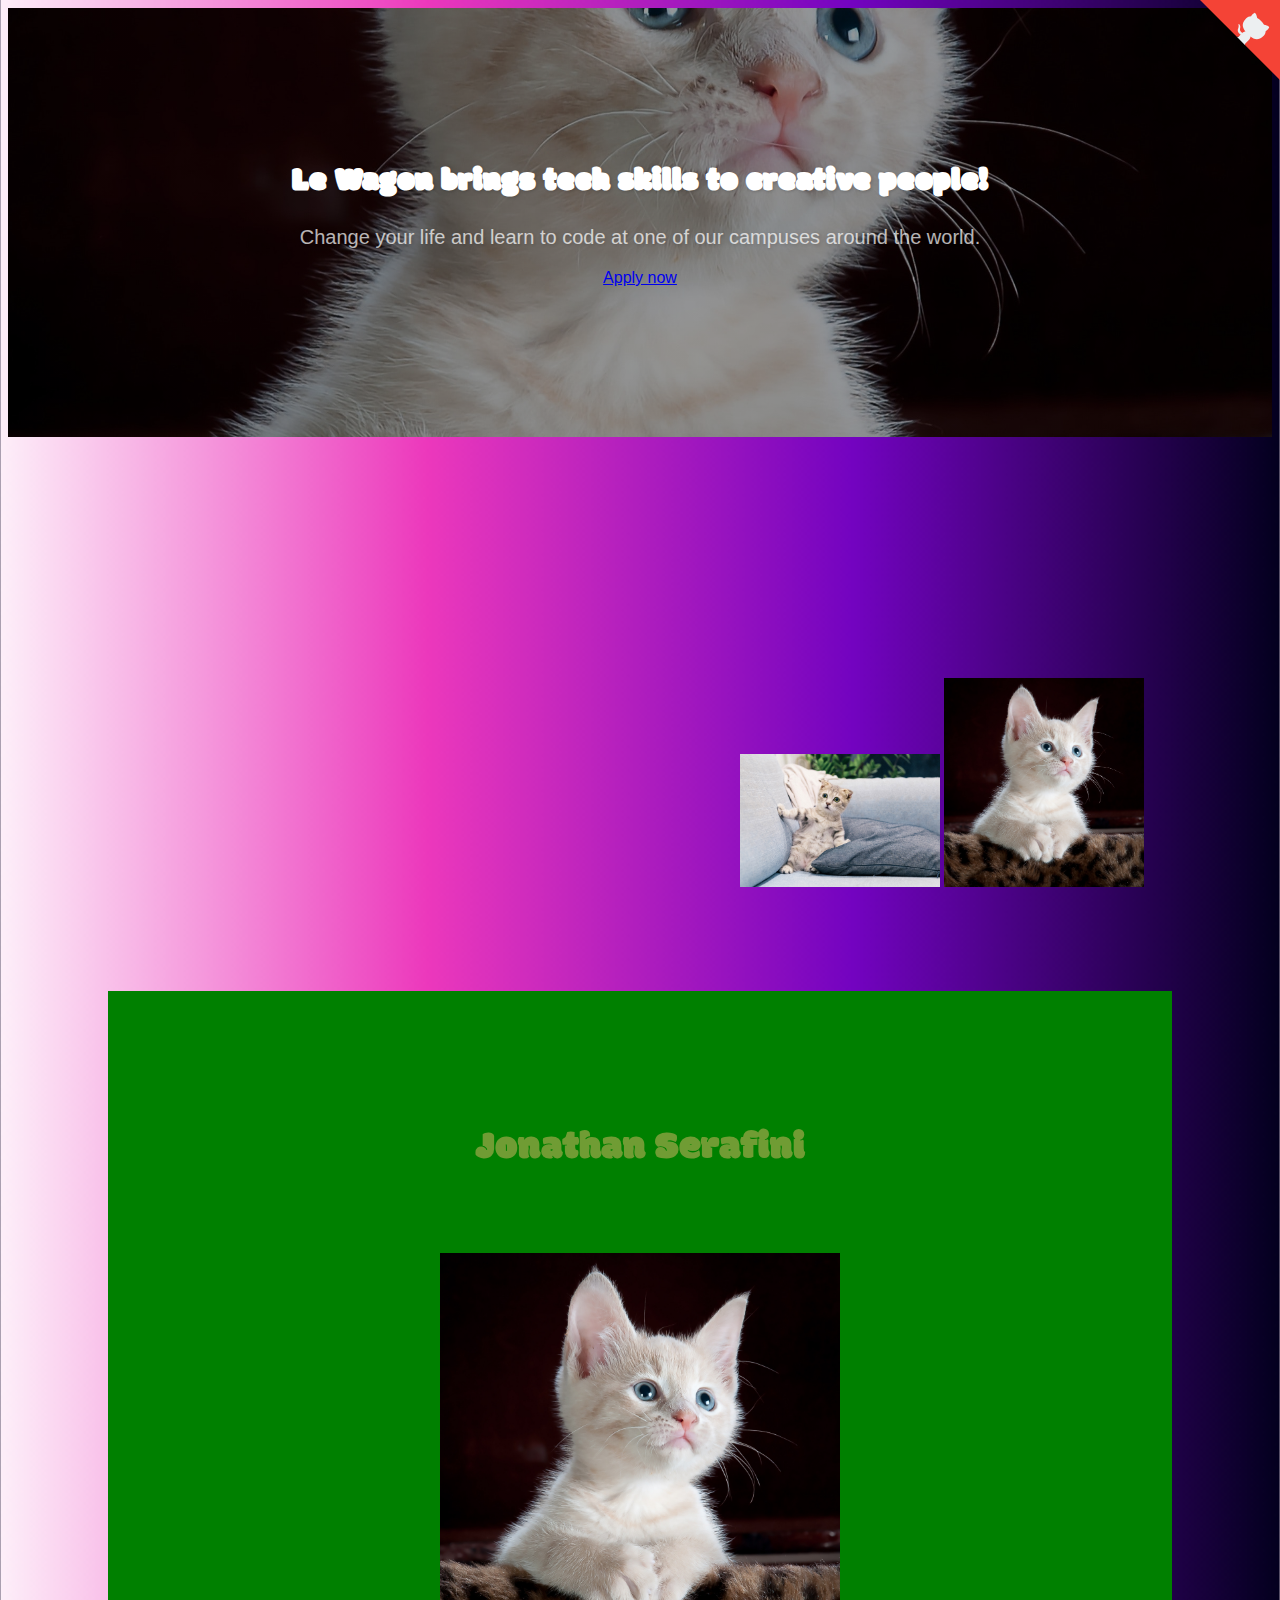
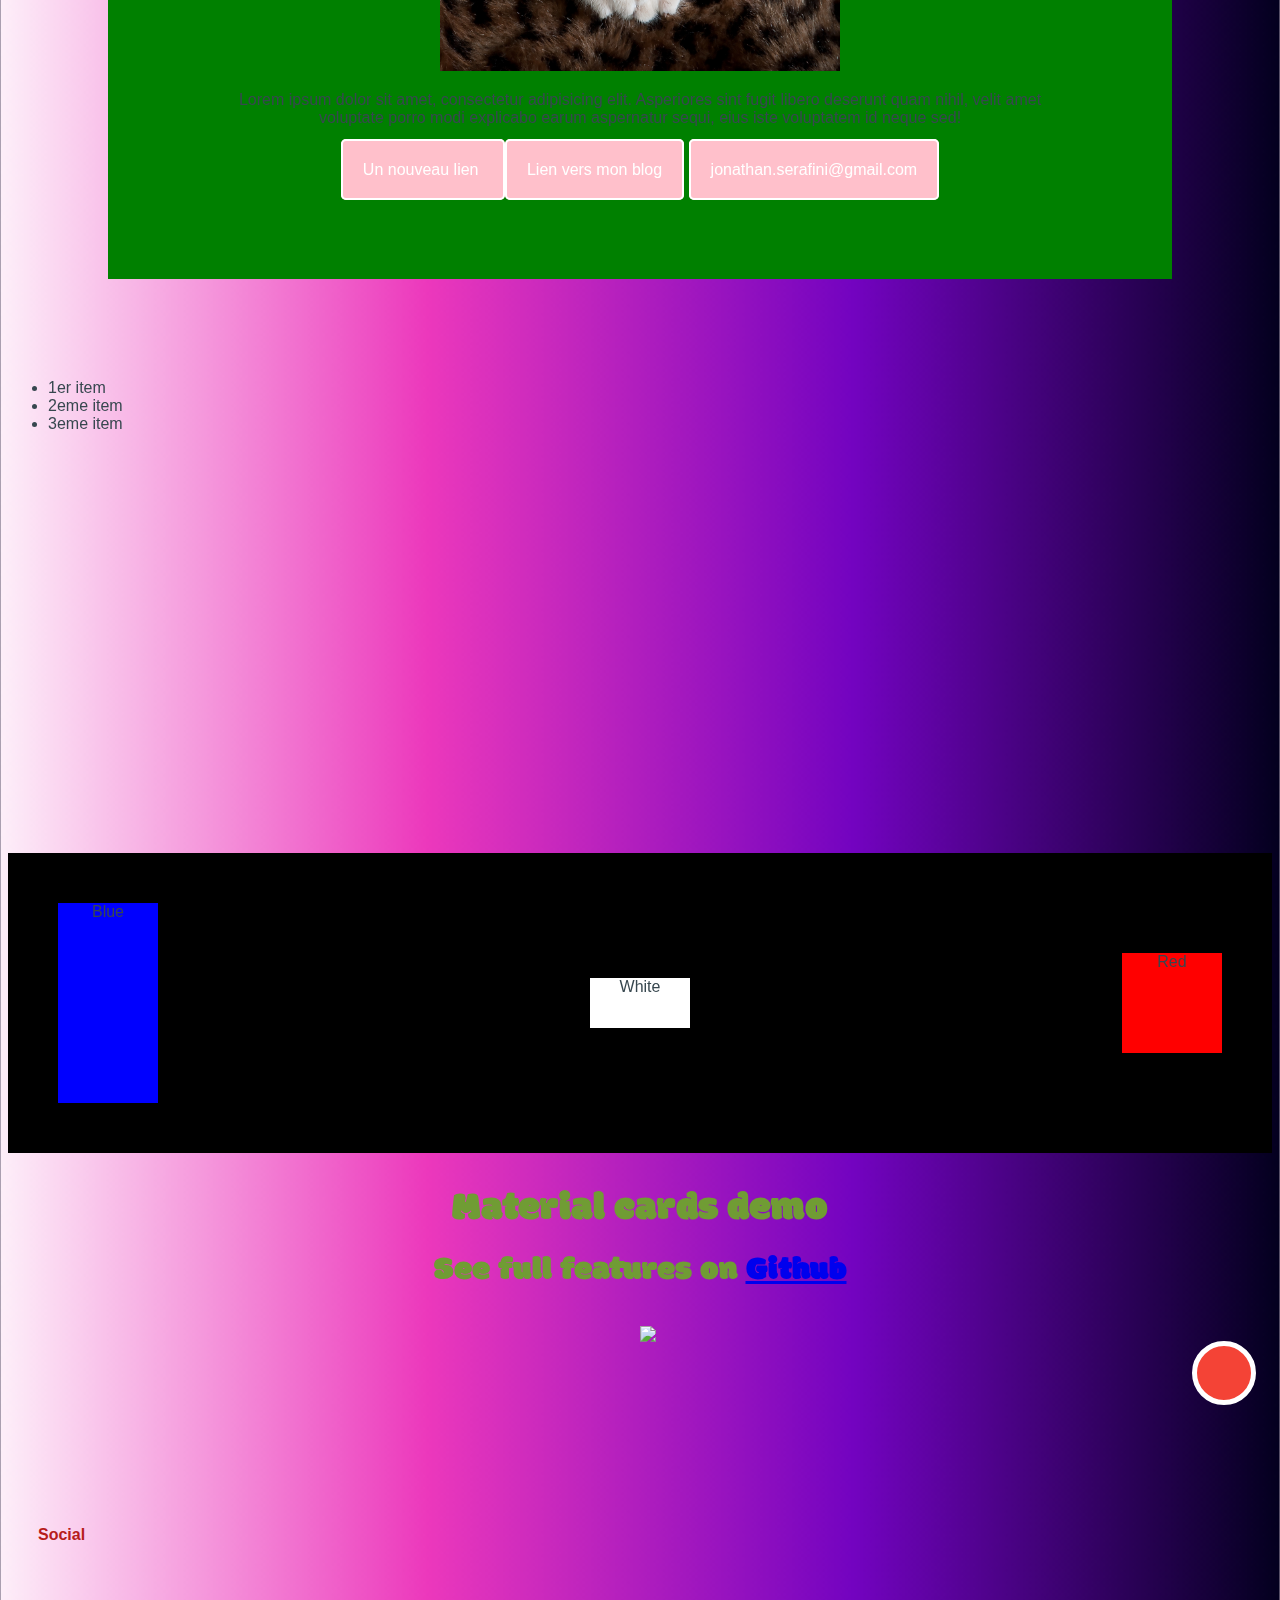
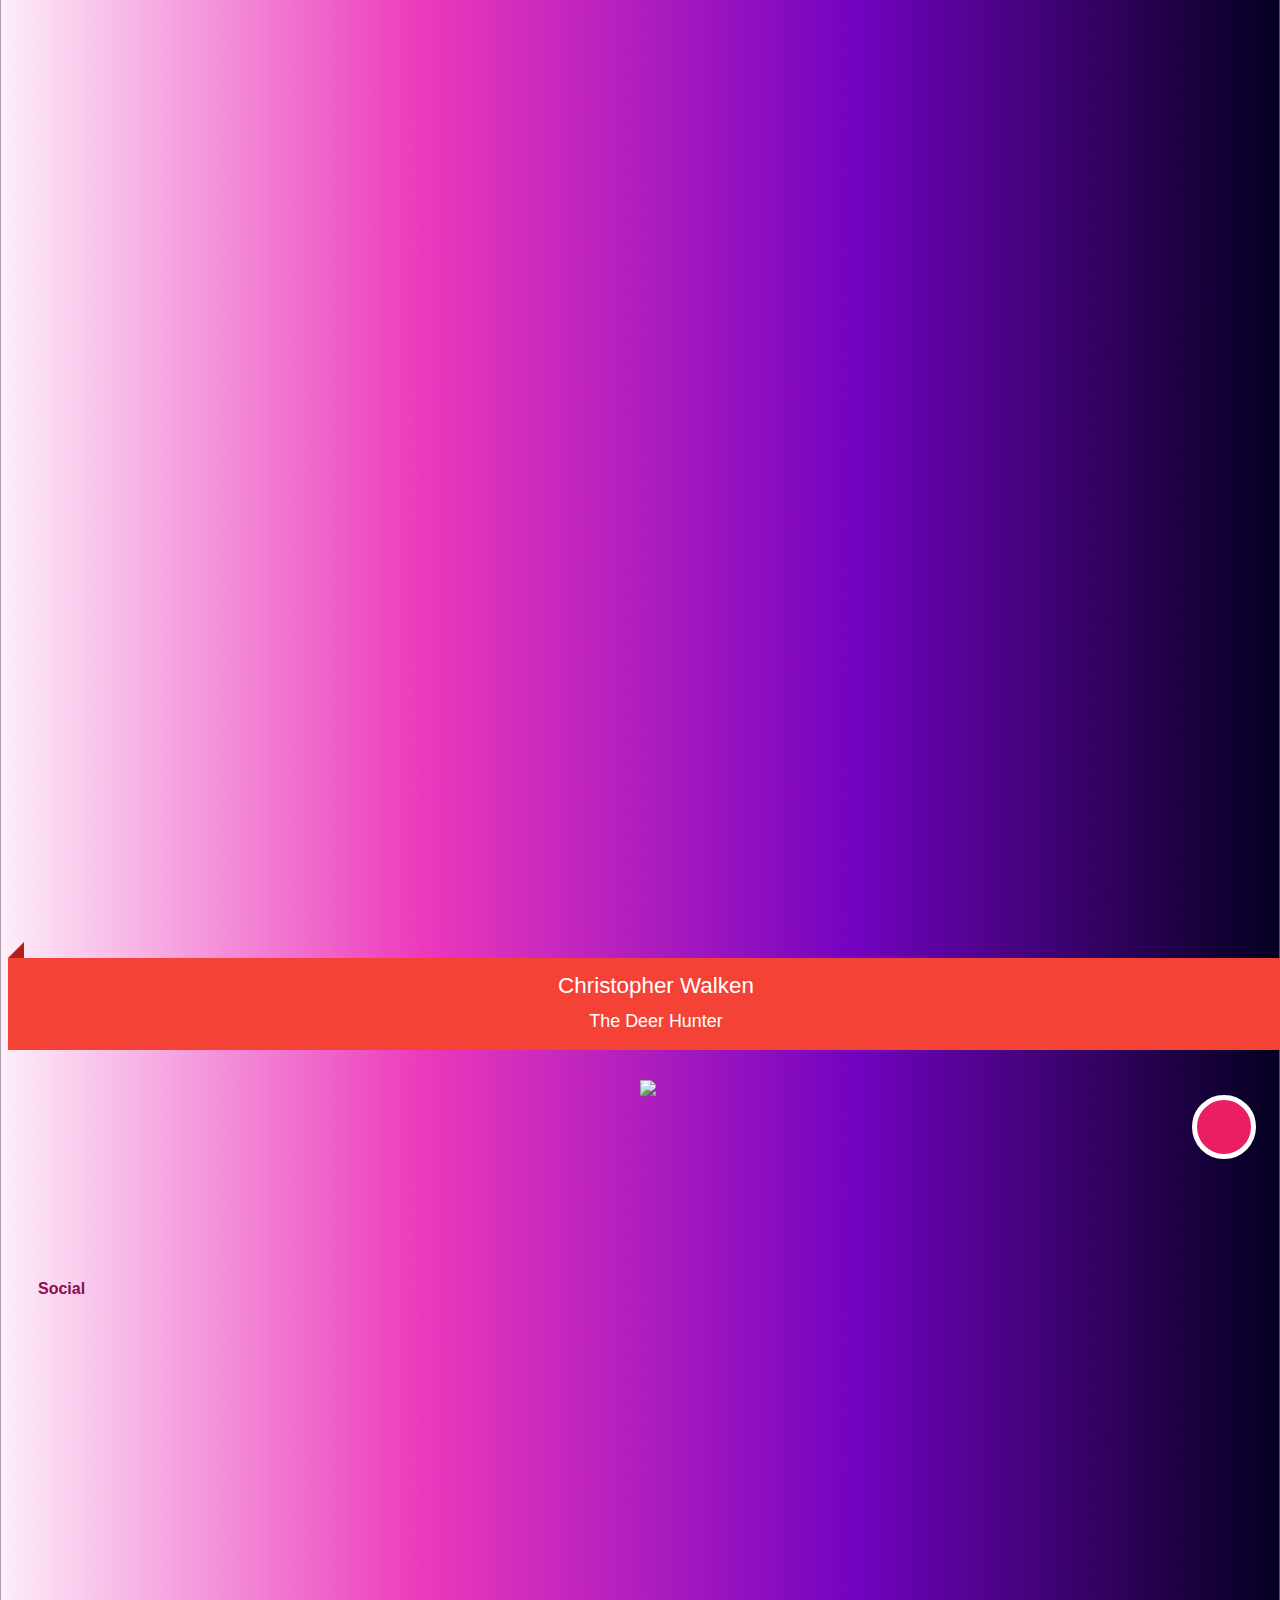
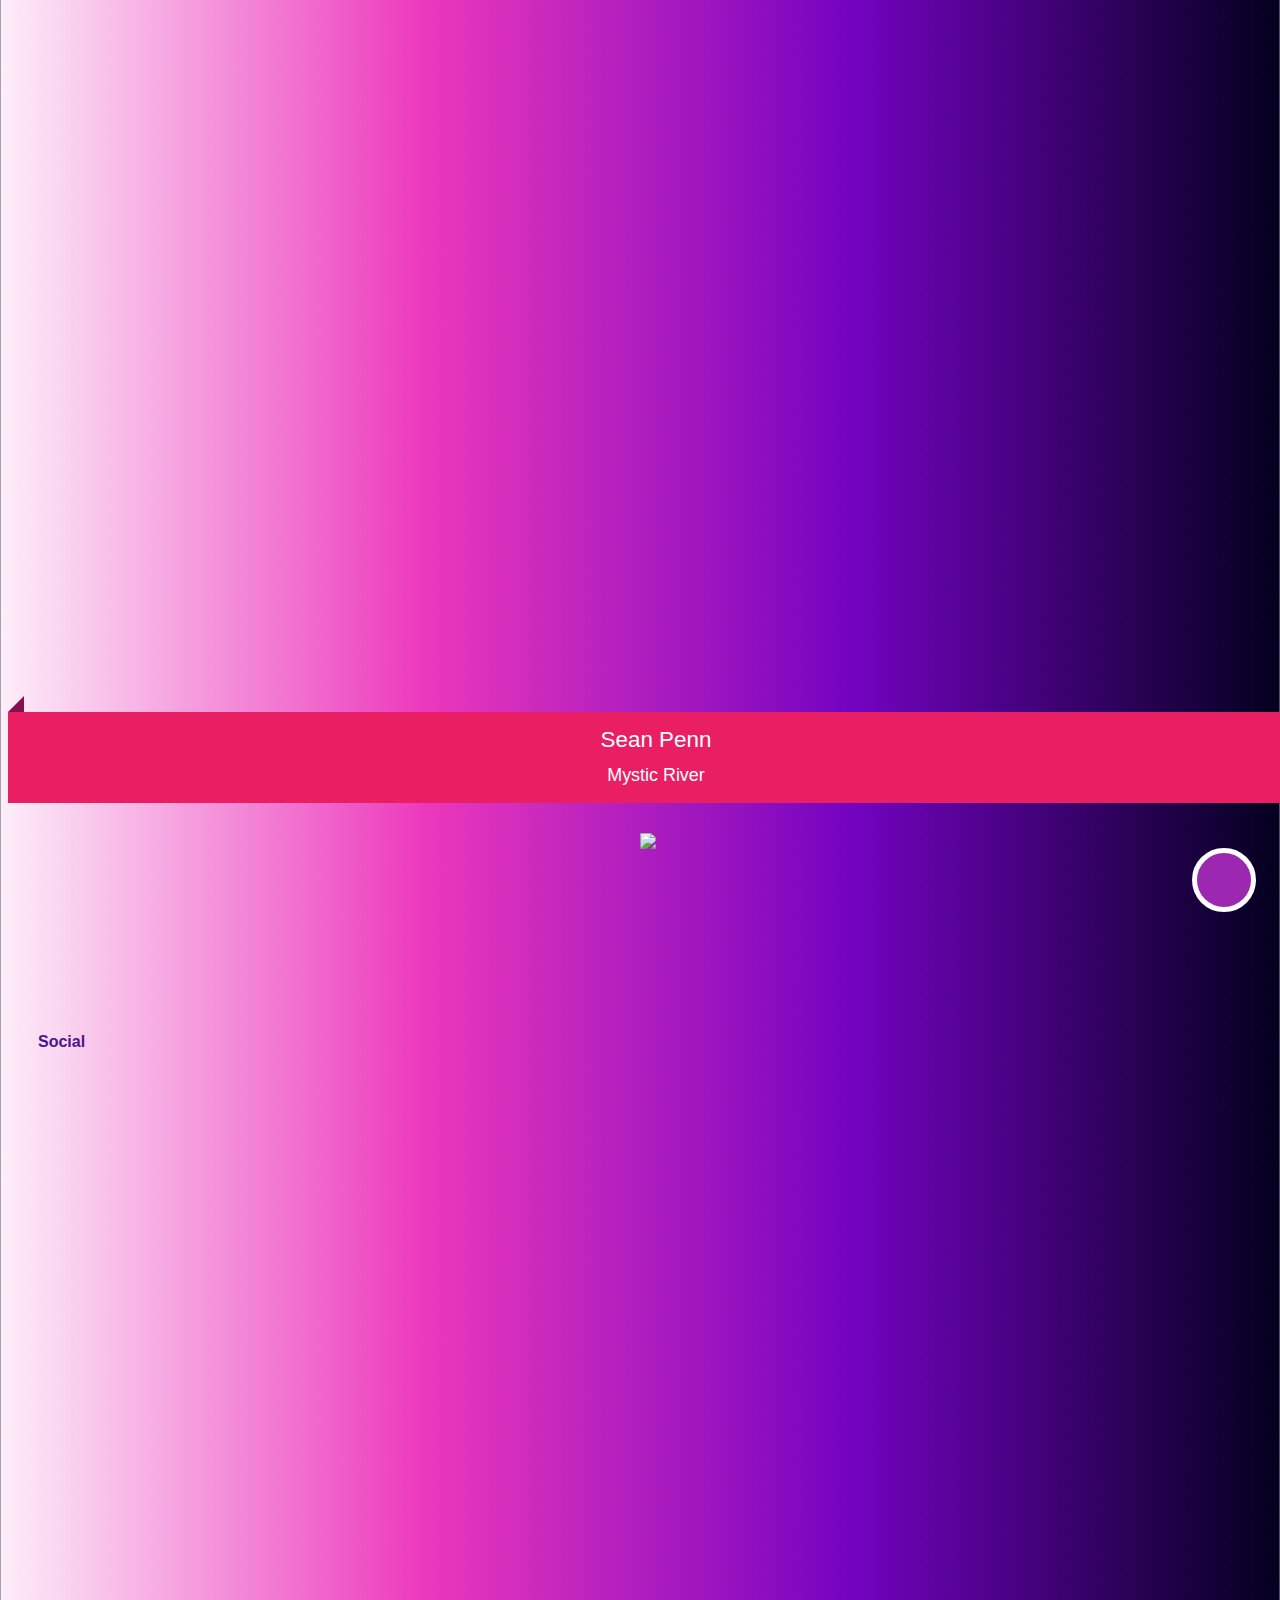
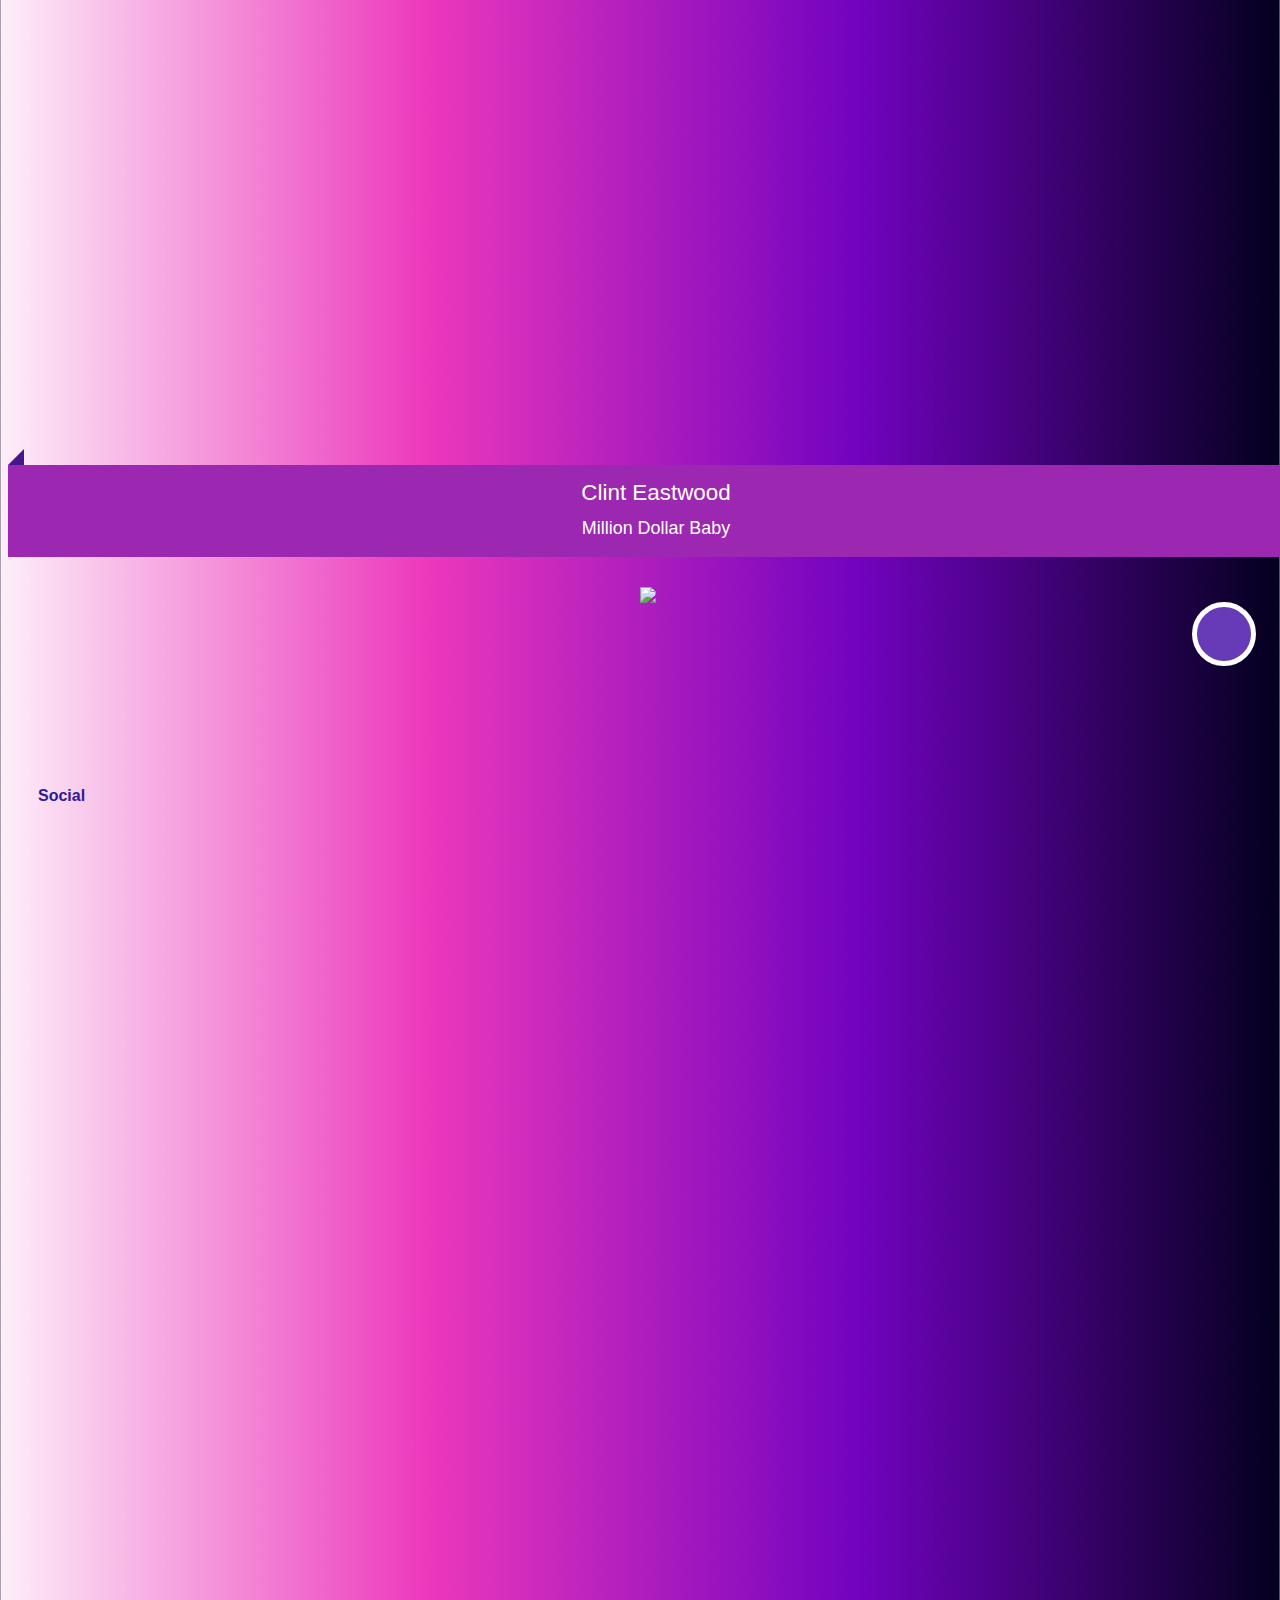
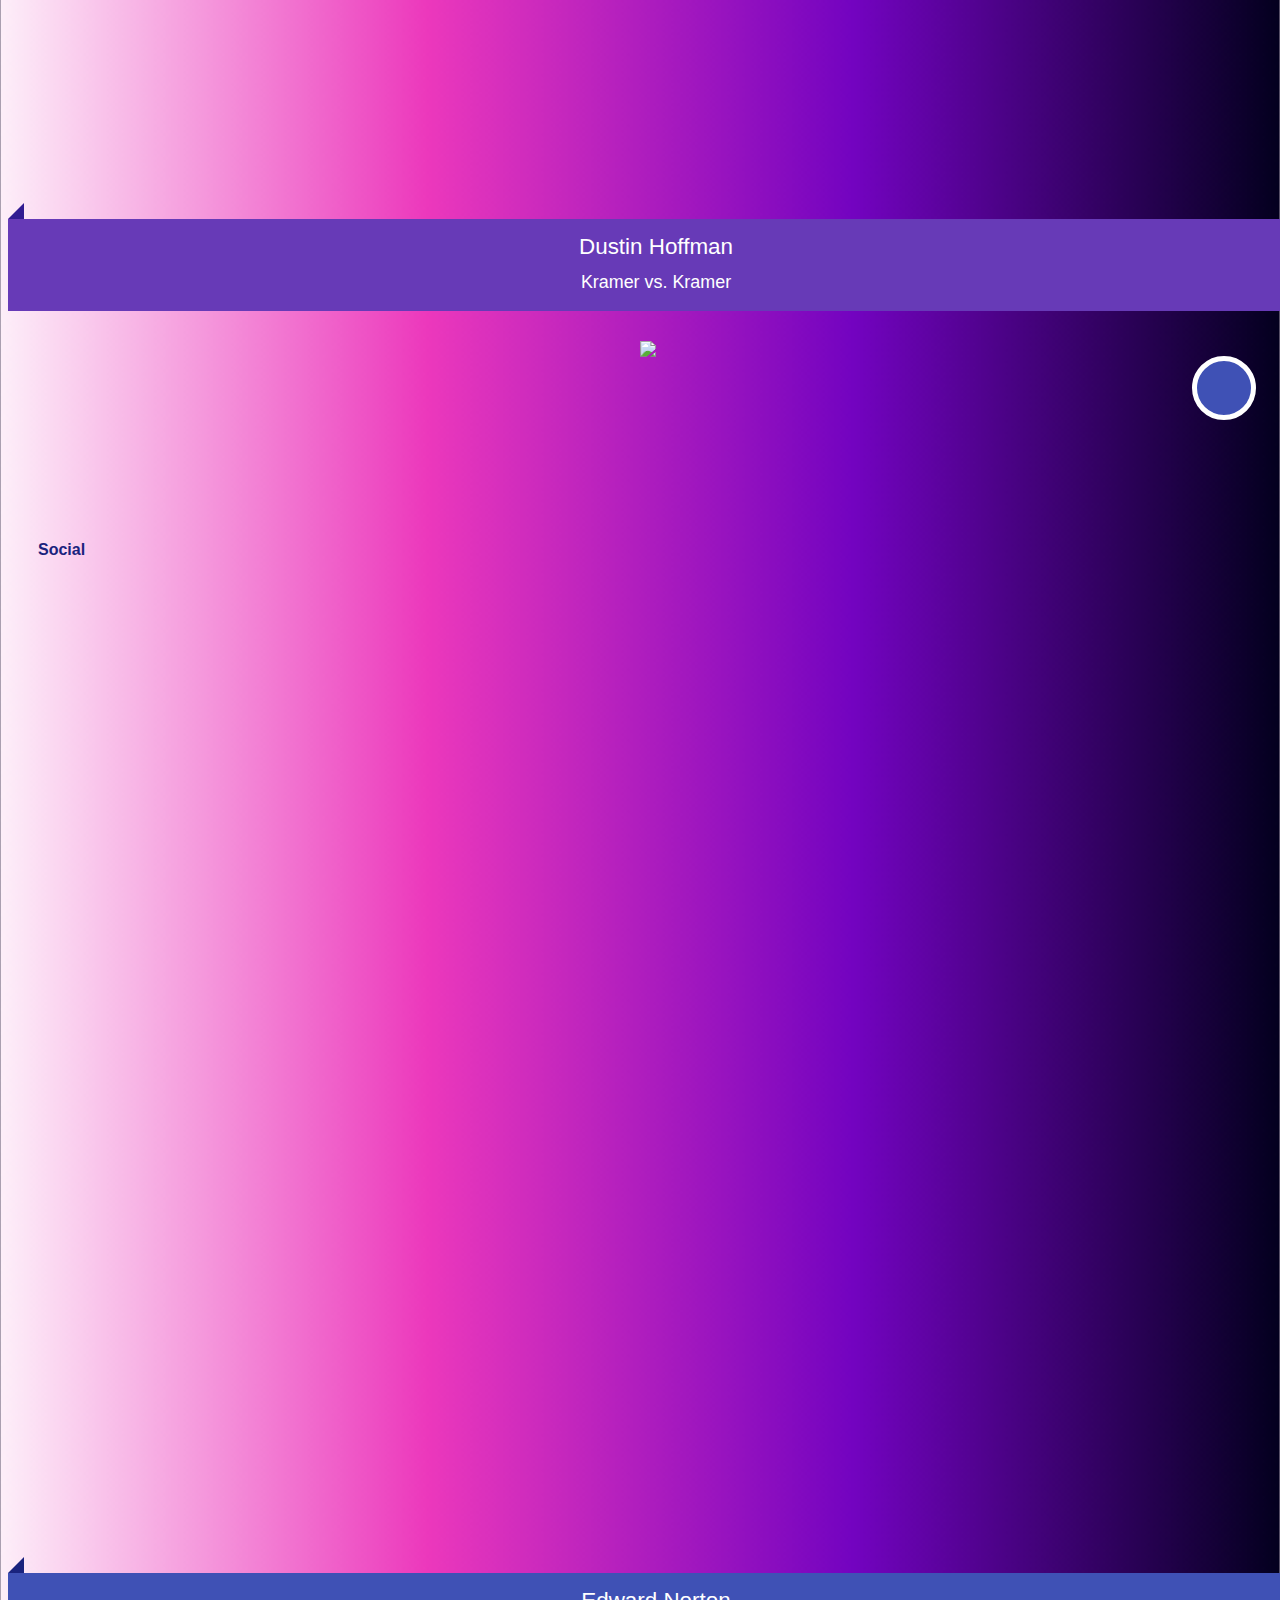
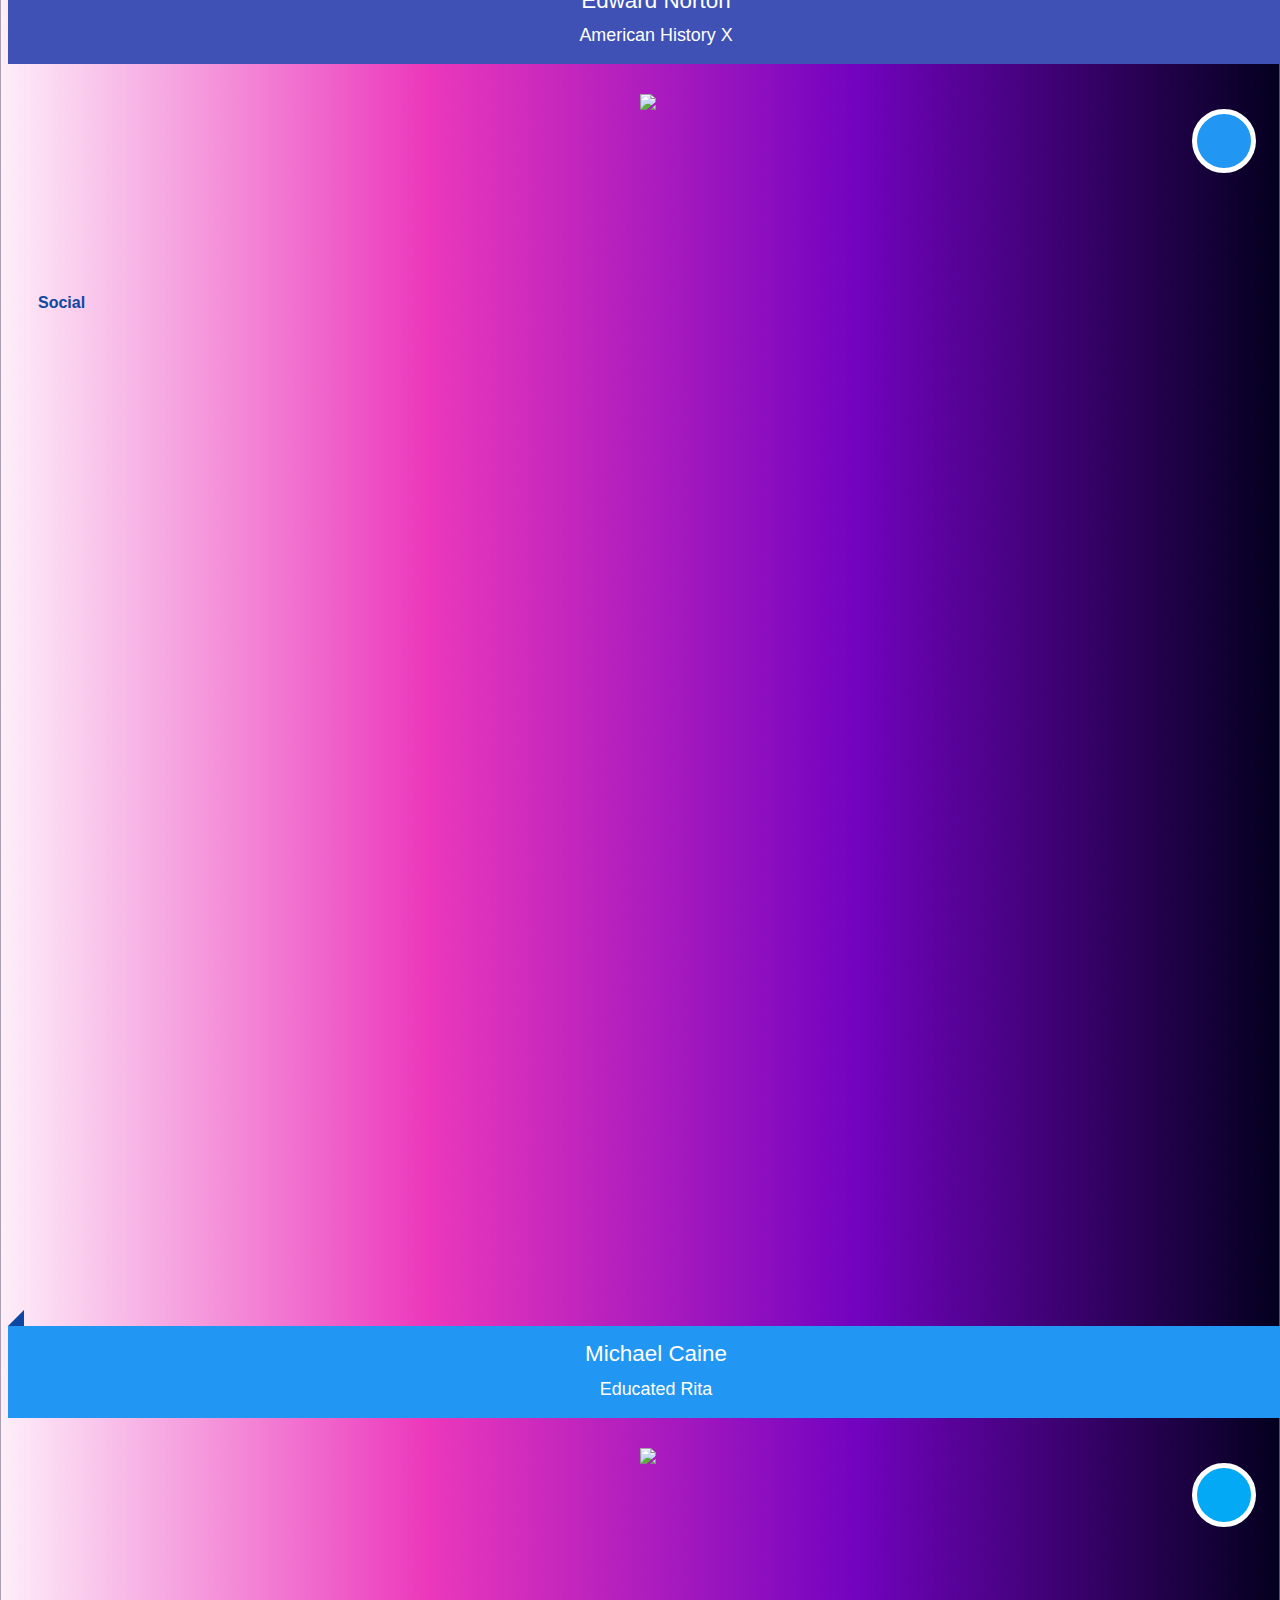
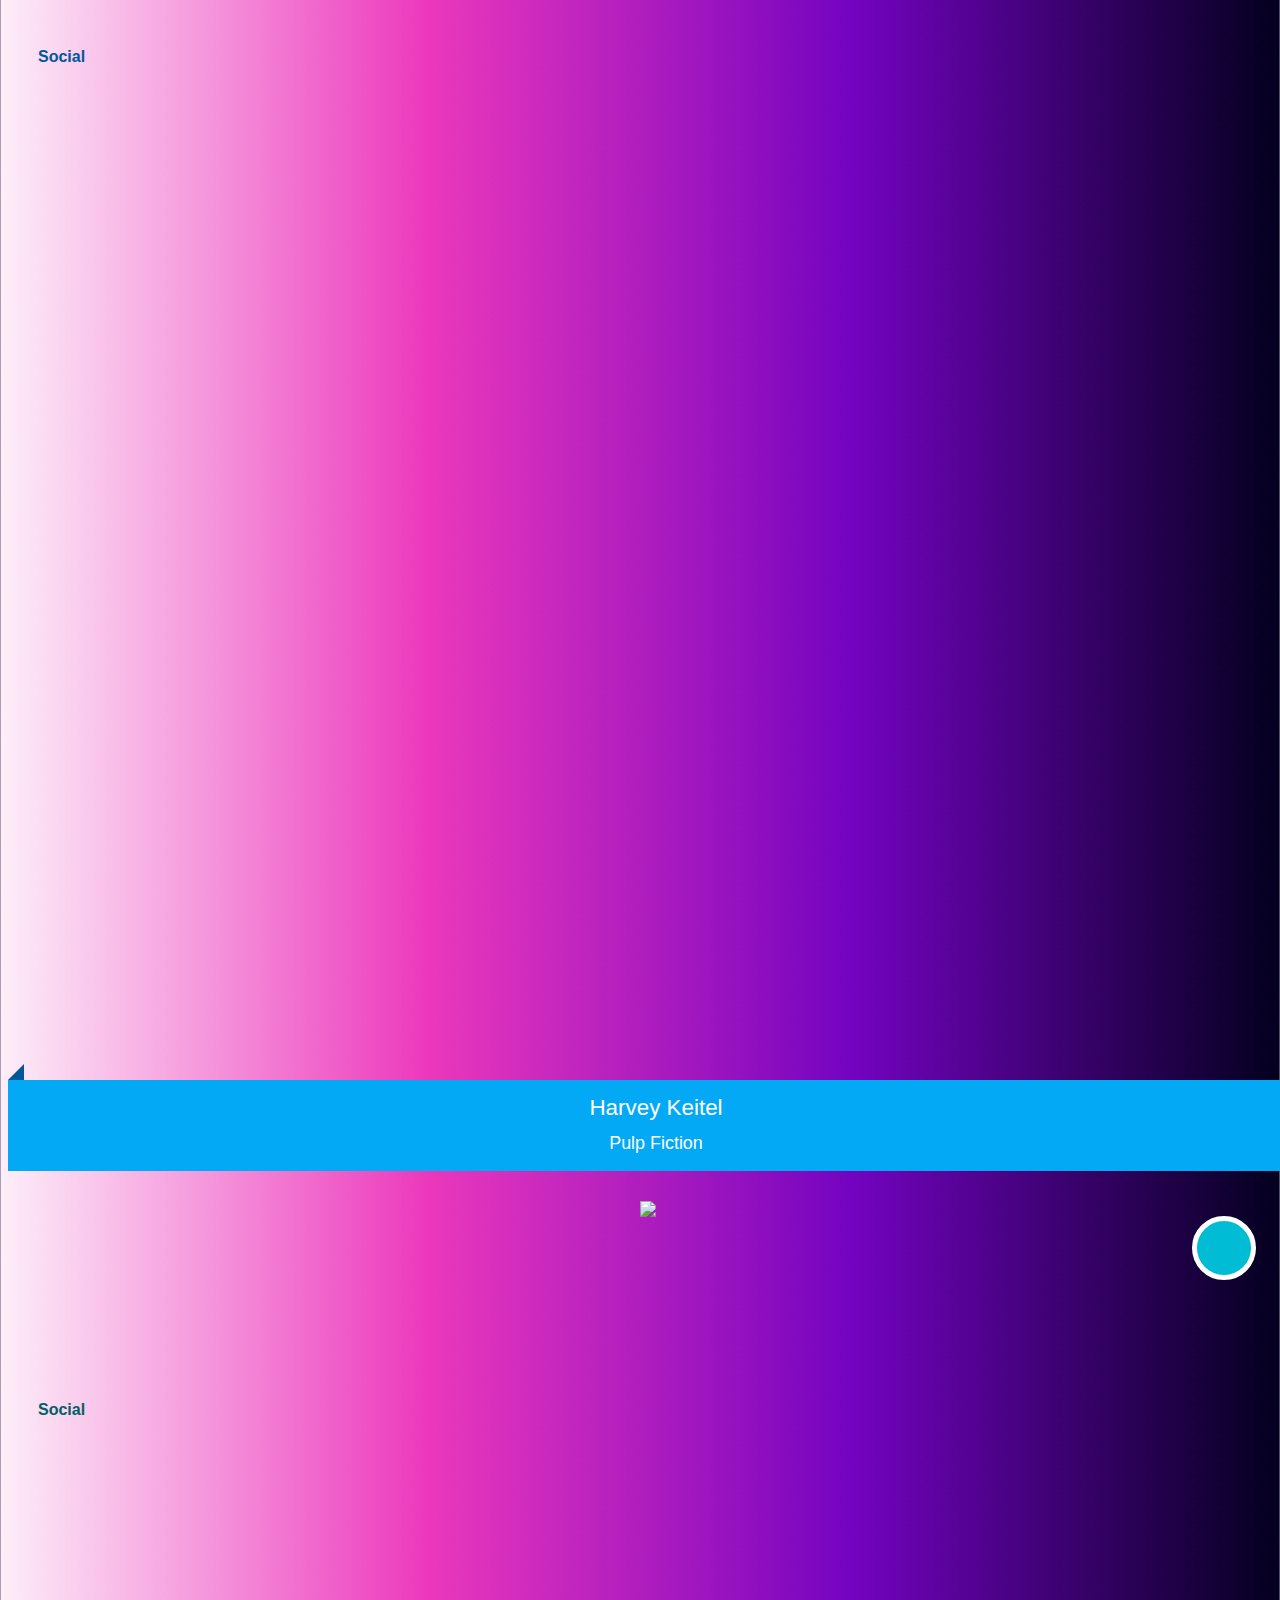
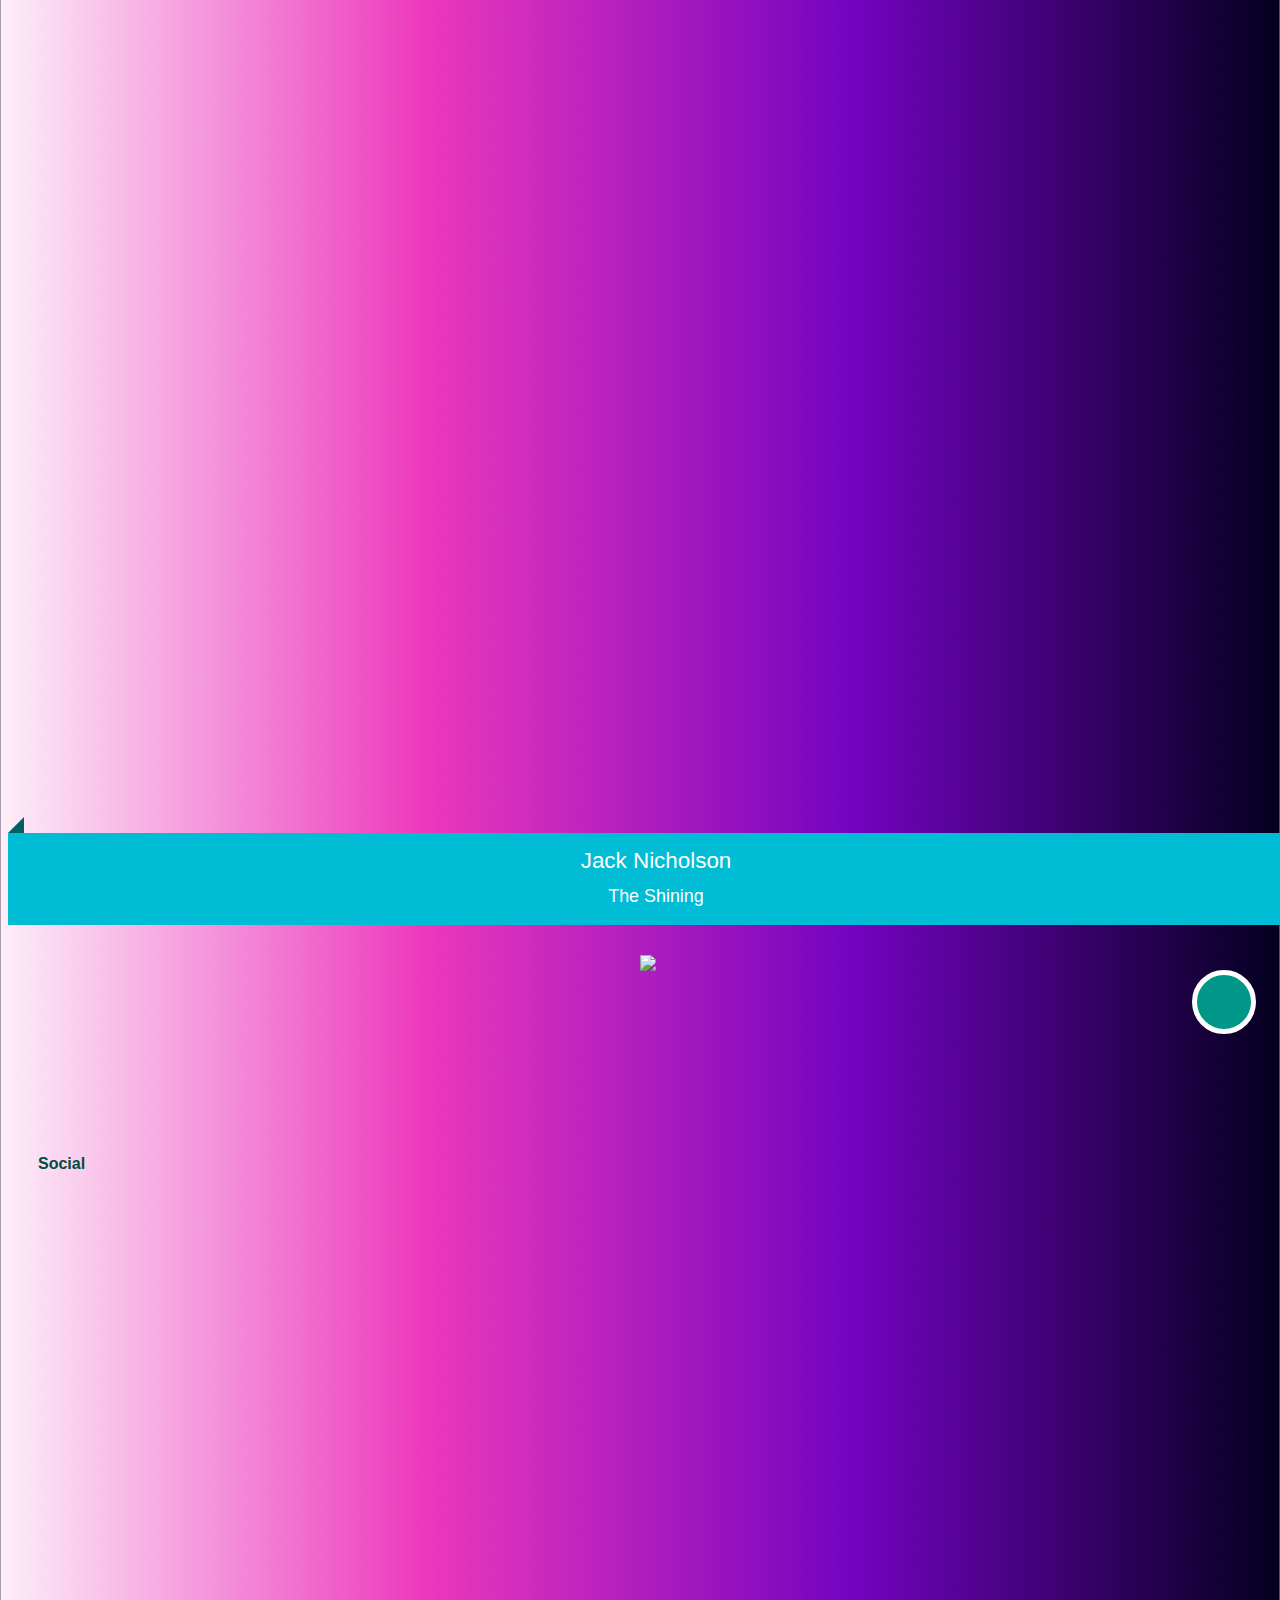
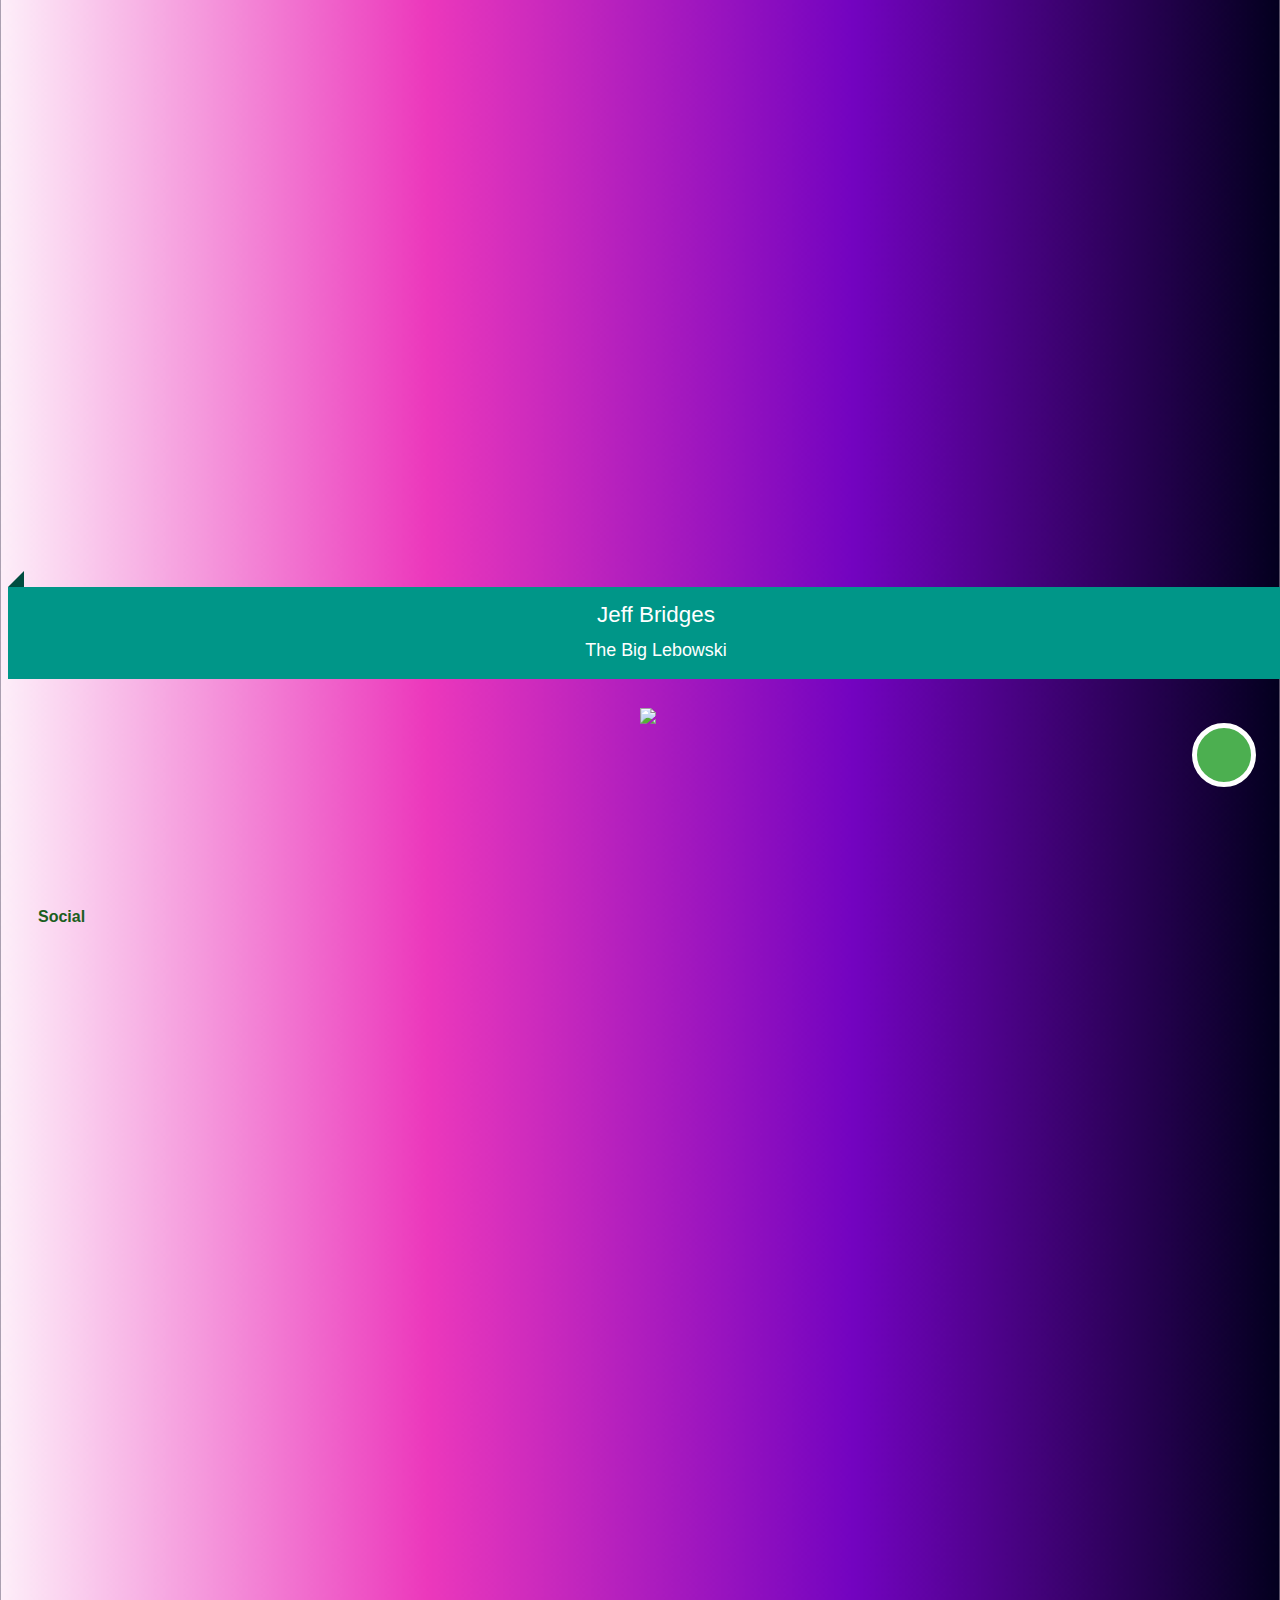
==== index.html @ d40f58f5 "Add files via upload" ====
<!DOCTYPE html>
<html>
<head>
  <meta charset="UTF-8">
  <title></title>


  <link href="https://fonts.googleapis.com/css?family=Modak&display=swap" rel="stylesheet">

  <link rel="stylesheet" href="style.css">

</head>
<body>


  <div class="banner" style="background-image: linear-gradient(rgba(0,0,0,0.4),rgba(0,0,0,0.4)), url(images/cat.jpg);">
    <div class="container">
      <h1>Le Wagon brings <strong>tech skills</strong> to <strong>creative people</strong>!</h1>
      <p>Change your life and learn to code at one of our campuses around the world.</p>
      <a class="btn btn-flat" href="#">Apply now</a>
    </div>
  </div>


<iframe src="https://www.google.com/maps/embed?pb=!1m14!1m8!1m3!1d832424.5055841275!2d-149.7520615!3d-17.6962725!3m2!1i1024!2i768!4f13.1!3m3!1m2!1s0x769bb353982d1e65%3A0x413cf43a8988a3fa!2sTahiti!5e1!3m2!1sfr!2sfr!4v1568728203014!5m2!1sfr!2sfr" width="600" height="450" frameborder="0" style="border:0;" allowfullscreen=""></iframe>


  <img src="images/cat2.jpg" class="photo2">

  <img src="images/cat.jpg" class="photo2">

  <div class="box-green">

    <h1>Jonathan Serafini</h1>

    <h2>Dev web</h2>

    <img src="images/cat.jpg">


    <p>Lorem ipsum dolor sit amet, consectetur adipisicing elit. Asperiores sint fugit libero deserunt quam nihil, velit amet voluptate porro modi explicabo earum aspernatur sequi, eius iste voluptatem id neque sed!</p>

    <br>

    <a href="https://www.efap.com/" target="_blank" class="btn-pink"> Un nouveau lien </a>

    <a href="blog.html" class="btn-pink">Lien vers mon blog</a>

    <a href="mailto:jonathan.serafini@gmail.com" class="btn-pink">jonathan.serafini@gmail.com</a>

  </div>

  <ul>
    <li>1er item</li>
    <li>2eme item</li>
    <li>3eme item</li>
  </ul>


  <iframe width="400" height="400" src="https://www.youtube.com/embed/cbP2N1BQdYc" frameborder="0" allow="accelerometer; autoplay; encrypted-media; gyroscope; picture-in-picture" allowfullscreen></iframe>




  <div class="box-global">
    <div class="box-blue">Blue</div>
    <div class="box-white">White</div>
    <div class="box-red">Red</div>
  </div>


<section class="container">
    <div class="page-header">
        <h1>Material cards demo<br>
          <small>See full features on <a href="https://github.com/marlenesco/material-cards" target="_blank">Github</a></small></h1>
    </div>
    <div class="row active-with-click">
        <div class="col-md-4 col-sm-6 col-xs-12">
            <article class="material-card Red">
                <h2>
                    <span>Christopher Walken</span>
                    <strong>
                        <i class="fa fa-fw fa-star"></i>
                        The Deer Hunter
                    </strong>
                </h2>
                <div class="mc-content">
                    <div class="img-container">
                        <img class="img-responsive" src="http://u.lorenzoferrara.net/marlenesco/material-card/thumb-christopher-walken.jpg">
                    </div>
                    <div class="mc-description">
                        He has appeared in more than 100 films and television shows, including The Deer Hunter, Annie Hall, The Prophecy trilogy, The Dogs of War ...
                    </div>
                </div>
                <a class="mc-btn-action">
                    <i class="fa fa-bars"></i>
                </a>
                <div class="mc-footer">
                    <h4>
                        Social
                    </h4>
                    <a class="fa fa-fw fa-facebook"></a>
                    <a class="fa fa-fw fa-twitter"></a>
                    <a class="fa fa-fw fa-linkedin"></a>
                    <a class="fa fa-fw fa-google-plus"></a>
                </div>
            </article>
        </div>
        <div class="col-md-4 col-sm-6 col-xs-12">
            <article class="material-card Pink">
                <h2>
                    <span>Sean Penn</span>
                    <strong>
                        <i class="fa fa-fw fa-star"></i>
                        Mystic River
                    </strong>
                </h2>
                <div class="mc-content">
                    <div class="img-container">
                        <img class="img-responsive" src="http://u.lorenzoferrara.net/marlenesco/material-card/thumb-sean-penn.jpg">
                    </div>
                    <div class="mc-description">
                        He has won two Academy Awards, for his roles in the mystery drama Mystic River (2003) and the biopic Milk (2008). Penn began his acting career in television with a brief appearance in a 1974 episode of Little House on the Prairie ...
                    </div>
                </div>
                <a class="mc-btn-action">
                    <i class="fa fa-bars"></i>
                </a>
                <div class="mc-footer">
                    <h4>
                        Social
                    </h4>
                    <a class="fa fa-fw fa-facebook"></a>
                    <a class="fa fa-fw fa-twitter"></a>
                    <a class="fa fa-fw fa-linkedin"></a>
                    <a class="fa fa-fw fa-google-plus"></a>
                </div>
            </article>
        </div>
        <div class="col-md-4 col-sm-6 col-xs-12">
            <article class="material-card Purple">
                <h2>
                    <span>Clint Eastwood</span>
                    <strong>
                        <i class="fa fa-fw fa-star"></i>
                        Million Dollar Baby
                    </strong>
                </h2>
                <div class="mc-content">
                    <div class="img-container">
                        <img class="img-responsive" src="http://u.lorenzoferrara.net/marlenesco/material-card/thumb-clint-eastwood.jpg">
                    </div>
                    <div class="mc-description">
                        He rose to international fame with his role as the Man with No Name in Sergio Leone's Dollars trilogy of spaghetti Westerns during the 1960s ...
                    </div>
                </div>
                <a class="mc-btn-action">
                    <i class="fa fa-bars"></i>
                </a>
                <div class="mc-footer">
                    <h4>
                        Social
                    </h4>
                    <a class="fa fa-fw fa-facebook"></a>
                    <a class="fa fa-fw fa-twitter"></a>
                    <a class="fa fa-fw fa-linkedin"></a>
                    <a class="fa fa-fw fa-google-plus"></a>
                </div>
            </article>
        </div>
        <div class="col-md-4 col-sm-6 col-xs-12">
            <article class="material-card Deep-Purple">
                <h2>
                    <span>Dustin Hoffman</span>
                    <strong>
                        <i class="fa fa-fw fa-star"></i>
                        Kramer vs. Kramer
                    </strong>
                </h2>
                <div class="mc-content">
                    <div class="img-container">
                        <img class="img-responsive" src="http://u.lorenzoferrara.net/marlenesco/material-card/thumb-dustin-hoffman.jpg">
                    </div>
                    <div class="mc-description">
                        He has been known for his versatile portrayals of antiheroes and vulnerable characters.[3] He won the Academy Award for Kramer vs. Kramer in 1979 ...
                    </div>
                </div>
                <a class="mc-btn-action">
                    <i class="fa fa-bars"></i>
                </a>
                <div class="mc-footer">
                    <h4>
                        Social
                    </h4>
                    <a class="fa fa-fw fa-facebook"></a>
                    <a class="fa fa-fw fa-twitter"></a>
                    <a class="fa fa-fw fa-linkedin"></a>
                    <a class="fa fa-fw fa-google-plus"></a>
                </div>
            </article>
        </div>
        <div class="col-md-4 col-sm-6 col-xs-12">
            <article class="material-card Indigo">
                <h2>
                    <span>Edward Norton</span>
                    <strong>
                        <i class="fa fa-fw fa-star"></i>
                        American History X
                    </strong>
                </h2>
                <div class="mc-content">
                    <div class="img-container">
                        <img class="img-responsive" src="http://u.lorenzoferrara.net/marlenesco/material-card/thumb-edward-norton.jpg">
                    </div>
                    <div class="mc-description">
                        He has been nominated for three Academy Awards for his work in the films Primal Fear, American History X and Birdman. He also starred in other roles ...
                    </div>
                </div>
                <a class="mc-btn-action">
                    <i class="fa fa-bars"></i>
                </a>
                <div class="mc-footer">
                    <h4>
                        Social
                    </h4>
                    <a class="fa fa-fw fa-facebook"></a>
                    <a class="fa fa-fw fa-twitter"></a>
                    <a class="fa fa-fw fa-linkedin"></a>
                    <a class="fa fa-fw fa-google-plus"></a>
                </div>
            </article>
        </div>
        <div class="col-md-4 col-sm-6 col-xs-12">
            <article class="material-card Blue">
                <h2>
                    <span>Michael Caine</span>
                    <strong>
                        <i class="fa fa-fw fa-star"></i>
                        Educated Rita
                    </strong>
                </h2>
                <div class="mc-content">
                    <div class="img-container">
                        <img class="img-responsive" src="http://u.lorenzoferrara.net/marlenesco/material-card/thumb-michael-caine.jpg">
                    </div>
                    <div class="mc-description">
                        English actor and author. Renowned for his distinctive working class cockney accent, Caine has appeared in over 115 films and is regarded as a British ...
                    </div>
                </div>
                <a class="mc-btn-action">
                    <i class="fa fa-bars"></i>
                </a>
                <div class="mc-footer">
                    <h4>
                        Social
                    </h4>
                    <a class="fa fa-fw fa-facebook"></a>
                    <a class="fa fa-fw fa-twitter"></a>
                    <a class="fa fa-fw fa-linkedin"></a>
                    <a class="fa fa-fw fa-google-plus"></a>
                </div>
            </article>
        </div>
        <div class="col-md-4 col-sm-6 col-xs-12">
            <article class="material-card Light-Blue">
                <h2>
                    <span>Harvey Keitel</span>
                    <strong>
                        <i class="fa fa-fw fa-star"></i>
                        Pulp Fiction
                    </strong>
                </h2>
                <div class="mc-content">
                    <div class="img-container">
                        <img class="img-responsive" src="http://u.lorenzoferrara.net/marlenesco/material-card/thumb-harvey-keitel.jpg">
                    </div>
                    <div class="mc-description">
                        Some of his most notable starring roles were in Martin Scorsese's Mean Streets and Taxi Driver, Ridley Scott's The Duellists and Thelma & Louise, Quentin Tarantino ...
                    </div>
                </div>
                <a class="mc-btn-action">
                    <i class="fa fa-bars"></i>
                </a>
                <div class="mc-footer">
                    <h4>
                        Social
                    </h4>
                    <a class="fa fa-fw fa-facebook"></a>
                    <a class="fa fa-fw fa-twitter"></a>
                    <a class="fa fa-fw fa-linkedin"></a>
                    <a class="fa fa-fw fa-google-plus"></a>
                </div>
            </article>
        </div>
        <div class="col-md-4 col-sm-6 col-xs-12">
            <article class="material-card Cyan">
                <h2>
                    <span>Jack Nicholson</span>
                    <strong>
                        <i class="fa fa-fw fa-star"></i>
                        The Shining
                    </strong>
                </h2>
                <div class="mc-content">
                    <div class="img-container">
                        <img class="img-responsive" src="http://u.lorenzoferrara.net/marlenesco/material-card/thumb-jack-nicholson.jpg">
                    </div>
                    <div class="mc-description">
                        Throughout his career, Nicholson has portrayed unique and challenging roles, many of which include dark portrayals of excitable, neurotic and psychopathic characters ...
                    </div>
                </div>
                <a class="mc-btn-action">
                    <i class="fa fa-bars"></i>
                </a>
                <div class="mc-footer">
                    <h4>
                        Social
                    </h4>
                    <a class="fa fa-fw fa-facebook"></a>
                    <a class="fa fa-fw fa-twitter"></a>
                    <a class="fa fa-fw fa-linkedin"></a>
                    <a class="fa fa-fw fa-google-plus"></a>
                </div>
            </article>
        </div>
        <div class="col-md-4 col-sm-6 col-xs-12">
            <article class="material-card Teal">
                <h2>
                    <span>Jeff Bridges</span>
                    <strong>
                        <i class="fa fa-fw fa-star"></i>
                        The Big Lebowski
                    </strong>
                </h2>
                <div class="mc-content">
                    <div class="img-container">
                        <img class="img-responsive" src="http://u.lorenzoferrara.net/marlenesco/material-card/thumb-jeff-bridges.jpg">
                    </div>
                    <div class="mc-description">
                        He comes from a well-known acting family and began his televised acting in 1958 as a child with his father, Lloyd Bridges, and brother, Beau, on television's Sea Hunt ...
                    </div>
                </div>
                <a class="mc-btn-action">
                    <i class="fa fa-bars"></i>
                </a>
                <div class="mc-footer">
                    <h4>
                        Social
                    </h4>
                    <a class="fa fa-fw fa-facebook"></a>
                    <a class="fa fa-fw fa-twitter"></a>
                    <a class="fa fa-fw fa-linkedin"></a>
                    <a class="fa fa-fw fa-google-plus"></a>
                </div>
            </article>
        </div>
        <div class="col-md-4 col-sm-6 col-xs-12">
            <article class="material-card Green">
                <h2>
                    <span>Joaquin Phoenix</span>
                    <strong>
                        <i class="fa fa-fw fa-star"></i>
                        Her
                    </strong>
                </h2>
                <div class="mc-content">
                    <div class="img-container">
                        <img class="img-responsive" src="http://u.lorenzoferrara.net/marlenesco/material-card/thumb-joaquin-phoenix.jpg">
                    </div>
                    <div class="mc-description">
                        is an American actor, producer, music video director, musician and activist. For his work as an artist, Phoenix has received a Grammy Award, a Golden Globe Award and three Academy ...
                    </div>
                </div>
                <a class="mc-btn-action">
                    <i class="fa fa-bars"></i>
                </a>
                <div class="mc-footer">
                    <h4>
                        Social
                    </h4>
                    <a class="fa fa-fw fa-facebook"></a>
                    <a class="fa fa-fw fa-twitter"></a>
                    <a class="fa fa-fw fa-linkedin"></a>
                    <a class="fa fa-fw fa-google-plus"></a>
                </div>
            </article>
        </div>
        <div class="col-md-4 col-sm-6 col-xs-12">
            <article class="material-card Light-Green">
                <h2>
                    <span>Tom Hanks</span>
                    <strong>
                        <i class="fa fa-fw fa-star"></i>
                        Forrest Gump
                    </strong>
                </h2>
                <div class="mc-content">
                    <div class="img-container">
                        <img class="img-responsive" src="http://u.lorenzoferrara.net/marlenesco/material-card/thumb-tom-hanks.jpg">
                    </div>
                    <div class="mc-description">
                        He is known for his roles in Big (1988), Philadelphia (1993), Forrest Gump (1994), Apollo 13 (1995), Saving Private Ryan, You've Got Mail (both 1998), The Green Mile (1999), Cast Away (2000) ...
                    </div>
                </div>
                <a class="mc-btn-action">
                    <i class="fa fa-bars"></i>
                </a>
                <div class="mc-footer">
                    <h4>
                        Social
                    </h4>
                    <a class="fa fa-fw fa-facebook"></a>
                    <a class="fa fa-fw fa-twitter"></a>
                    <a class="fa fa-fw fa-linkedin"></a>
                    <a class="fa fa-fw fa-google-plus"></a>
                </div>
            </article>
        </div>
        <div class="col-md-4 col-sm-6 col-xs-12">
            <article class="material-card Lime">
                <h2>
                    <span>Philip Seymour Hoffman</span>
                    <strong>
                        <i class="fa fa-fw fa-star"></i>
                        25th Hour
                    </strong>
                </h2>
                <div class="mc-content">
                    <div class="img-container">
                        <img class="img-responsive" src="http://u.lorenzoferrara.net/marlenesco/material-card/thumb-philip-seymour-hoffman.jpg">
                    </div>
                    <div class="mc-description">
                        Best known for his distinctive supporting and character roles – typically lowlifes, bullies, and misfits – Hoffman was a regular presence in films from the early 1990s until his death at age 46.
                    </div>
                </div>
                <a class="mc-btn-action">
                    <i class="fa fa-bars"></i>
                </a>
                <div class="mc-footer">
                    <h4>
                        Social
                    </h4>
                    <a class="fa fa-fw fa-facebook"></a>
                    <a class="fa fa-fw fa-twitter"></a>
                    <a class="fa fa-fw fa-linkedin"></a>
                    <a class="fa fa-fw fa-google-plus"></a>
                </div>
            </article>
        </div>
        <div class="col-md-4 col-sm-6 col-xs-12">
            <article class="material-card Yellow">
                <h2>
                    <span>Paul Newman</span>
                    <strong>
                        <i class="fa fa-fw fa-star"></i>
                        The Color of Money
                    </strong>
                </h2>
                <div class="mc-content">
                    <div class="img-container">
                        <img class="img-responsive" src="http://u.lorenzoferrara.net/marlenesco/material-card/thumb-paul-newman.jpg">
                    </div>
                    <div class="mc-description">
                        He won numerous awards, including an Academy Award for his performance in the 1986 film The Color of Money,[3] a BAFTA Award, a Screen Actors Guild Award, a Cannes Film Festival Award, an Emmy Award ...
                    </div>
                </div>
                <a class="mc-btn-action">
                    <i class="fa fa-bars"></i>
                </a>
                <div class="mc-footer">
                    <h4>
                        Social
                    </h4>
                    <a class="fa fa-fw fa-facebook"></a>
                    <a class="fa fa-fw fa-twitter"></a>
                    <a class="fa fa-fw fa-linkedin"></a>
                    <a class="fa fa-fw fa-google-plus"></a>
                </div>
            </article>
        </div>
        <div class="col-md-4 col-sm-6 col-xs-12">
            <article class="material-card Amber">
                <h2>
                    <span>Marlon Brando</span>
                    <strong>
                        <i class="fa fa-fw fa-star"></i>
                        The Godfather
                    </strong>
                </h2>
                <div class="mc-content">
                    <div class="img-container">
                        <img class="img-responsive" src="http://u.lorenzoferrara.net/marlenesco/material-card/thumb-marlon-brando.jpg">
                    </div>
                    <div class="mc-description">
                        He is hailed for bringing a gripping realism to film acting, and is frequently cited as the greatest and most influential actor of all time.[2] A cultural icon, Brando is most famous for his Academy ...
                    </div>
                </div>
                <a class="mc-btn-action">
                    <i class="fa fa-bars"></i>
                </a>
                <div class="mc-footer">
                    <h4>
                        Social
                    </h4>
                    <a class="fa fa-fw fa-facebook"></a>
                    <a class="fa fa-fw fa-twitter"></a>
                    <a class="fa fa-fw fa-linkedin"></a>
                    <a class="fa fa-fw fa-google-plus"></a>
                </div>
            </article>
        </div>
        <div class="col-md-4 col-sm-6 col-xs-12">
            <article class="material-card Orange">
                <h2>
                    <span>Kevin Spacey</span>
                    <strong>
                        <i class="fa fa-fw fa-star"></i>
                        American Beauty
                    </strong>
                </h2>
                <div class="mc-content">
                    <div class="img-container">
                        <img class="img-responsive" src="http://u.lorenzoferrara.net/marlenesco/material-card/thumb-kevin-spacey.jpg">
                    </div>
                    <div class="mc-description">
                        He began his career as a stage actor during the 1980s, before being cast in supporting roles in film and television. He gained critical acclaim in the early 1990s, culminating in his first Academy Award ...
                    </div>
                </div>
                <a class="mc-btn-action">
                    <i class="fa fa-bars"></i>
                </a>
                <div class="mc-footer">
                    <h4>
                        Social
                    </h4>
                    <a class="fa fa-fw fa-facebook"></a>
                    <a class="fa fa-fw fa-twitter"></a>
                    <a class="fa fa-fw fa-linkedin"></a>
                    <a class="fa fa-fw fa-google-plus"></a>
                </div>
            </article>
        </div>
        <div class="col-md-4 col-sm-6 col-xs-12">
            <article class="material-card Deep-Orange">
                <h2>
                    <span>Robert De Niro</span>
                    <strong>
                        <i class="fa fa-fw fa-star"></i>
                        Taxy Driver
                    </strong>
                </h2>
                <div class="mc-content">
                    <div class="img-container">
                        <img class="img-responsive" src="http://u.lorenzoferrara.net/marlenesco/material-card/thumb-robert-de-niro.jpg">
                    </div>
                    <div class="mc-description">
                        His first major film roles were in the sports drama Bang the Drum Slowly (1973) and Martin Scorsese's crime film Mean Streets (1973). In 1974, after being turned down for the role of Sonny Corleone in the crime ...
                    </div>
                </div>
                <a class="mc-btn-action">
                    <i class="fa fa-bars"></i>
                </a>
                <div class="mc-footer">
                    <h4>
                        Social
                    </h4>
                    <a class="fa fa-fw fa-facebook"></a>
                    <a class="fa fa-fw fa-twitter"></a>
                    <a class="fa fa-fw fa-linkedin"></a>
                    <a class="fa fa-fw fa-google-plus"></a>
                </div>
            </article>
        </div>
        <div class="col-md-4 col-sm-6 col-xs-12">
            <article class="material-card Brown">
                <h2>
                    <span>Steve Mcqueen</span>
                    <strong>
                        <i class="fa fa-fw fa-star"></i>
                        Papillon
                    </strong>
                </h2>
                <div class="mc-content">
                    <div class="img-container">
                        <img class="img-responsive" src="http://u.lorenzoferrara.net/marlenesco/material-card/thumb-steve-mcqueen.jpg">
                    </div>
                    <div class="mc-description">
                        Called "The King of Cool", his "anti-hero" persona, developed at the height of the Vietnam War-era counterculture, made him a top box-office draw of the 1960s and 1970s. McQueen received an Academy Award nomination for his ...
                    </div>
                </div>
                <a class="mc-btn-action">
                    <i class="fa fa-bars"></i>
                </a>
                <div class="mc-footer">
                    <h4>
                        Social
                    </h4>
                    <a class="fa fa-fw fa-facebook"></a>
                    <a class="fa fa-fw fa-twitter"></a>
                    <a class="fa fa-fw fa-linkedin"></a>
                    <a class="fa fa-fw fa-google-plus"></a>
                </div>
            </article>
        </div>
        <div class="col-md-4 col-sm-6 col-xs-12">
            <article class="material-card Grey">
                <h2>
                    <span>Rugter Hauer</span>
                    <strong>
                        <i class="fa fa-fw fa-star"></i>
                        Blade Runner
                    </strong>
                </h2>
                <div class="mc-content">
                    <div class="img-container">
                        <img class="img-responsive" src="http://u.lorenzoferrara.net/marlenesco/material-card/thumb-rugter-hauer.jpg">
                    </div>
                    <div class="mc-description">
                        Blonde, blue-eyed, tall and handsome Dutch actor Rutger Hauer has an international reputation for playing everything from romantic leads to action heroes to sinister villains. Hauer was born in Breukelen, a town in the province ...
                    </div>
                </div>
                <a class="mc-btn-action">
                    <i class="fa fa-bars"></i>
                </a>
                <div class="mc-footer">
                    <h4>
                        Social
                    </h4>
                    <a class="fa fa-fw fa-facebook"></a>
                    <a class="fa fa-fw fa-twitter"></a>
                    <a class="fa fa-fw fa-linkedin"></a>
                    <a class="fa fa-fw fa-google-plus"></a>
                </div>
            </article>
        </div>
        <div class="col-md-4 col-sm-6 col-xs-12">
            <article class="material-card Blue-Grey">
                    <h2>
                    <span>Morgan Freeman</span>
                    <strong>
                        <i class="fa fa-fw fa-star"></i>
                        Glory
                    </strong>
                </h2>
                <div class="mc-content">
                    <div class="img-container">
                        <img class="img-responsive" src="http://u.lorenzoferrara.net/marlenesco/material-card/thumb-morgan-freeman.jpg">
                    </div>
                    <div class="mc-description">
                        Freeman has received Academy Award nominations for his performances in Street Smart, Driving Miss Daisy, The Shawshank Redemption and Invictus ...
                    </div>
                </div>
                <a class="mc-btn-action">
                    <i class="fa fa-bars"></i>
                </a>
                <div class="mc-footer">
                    <h4>
                        Social
                    </h4>
                    <a class="fa fa-fw fa-facebook"></a>
                    <a class="fa fa-fw fa-twitter"></a>
                    <a class="fa fa-fw fa-linkedin"></a>
                    <a class="fa fa-fw fa-google-plus"></a>
                </div>
            </article>
        </div>
    </div>
</section>

<a href="https://github.com/marlenesco/material-cards" class="github-corner" aria-label="View source on Github" target="_blank"><svg width="80" height="80" viewBox="0 0 250 250" style="fill:#f44336; color:#ECEFF1; position: absolute; top: 0; border: 0; right: 0;" aria-hidden="true"><path d="M0,0 L115,115 L130,115 L142,142 L250,250 L250,0 Z"></path><path d="M128.3,109.0 C113.8,99.7 119.0,89.6 119.0,89.6 C122.0,82.7 120.5,78.6 120.5,78.6 C119.2,72.0 123.4,76.3 123.4,76.3 C127.3,80.9 125.5,87.3 125.5,87.3 C122.9,97.6 130.6,101.9 134.4,103.2" fill="currentColor" style="transform-origin: 130px 106px;" class="octo-arm"></path><path d="M115.0,115.0 C114.9,115.1 118.7,116.5 119.8,115.4 L133.7,101.6 C136.9,99.2 139.9,98.4 142.2,98.6 C133.8,88.0 127.5,74.4 143.8,58.0 C148.5,53.4 154.0,51.2 159.7,51.0 C160.3,49.4 163.2,43.6 171.4,40.1 C171.4,40.1 176.1,42.5 178.8,56.2 C183.1,58.6 187.2,61.8 190.9,65.4 C194.5,69.0 197.7,73.2 200.1,77.6 C213.8,80.2 216.3,84.9 216.3,84.9 C212.7,93.1 206.9,96.0 205.4,96.6 C205.1,102.4 203.0,107.8 198.3,112.5 C181.9,128.9 168.3,122.5 157.7,114.1 C157.9,116.9 156.7,120.9 152.7,124.9 L141.0,136.5 C139.8,137.7 141.6,141.9 141.8,141.8 Z" fill="currentColor" class="octo-body"></path></svg></a><style>.github-corner:hover .octo-arm{animation:octocat-wave 560ms ease-in-out}@keyframes octocat-wave{0%,100%{transform:rotate(0)}20%,60%{transform:rotate(-25deg)}40%,80%{transform:rotate(10deg)}}@media (max-width:500px){.github-corner:hover .octo-arm{animation:none}.github-corner .octo-arm{animation:octocat-wave 560ms ease-in-out}}</style>


<script src="https://code.jquery.com/jquery-3.3.1.slim.min.js" integrity="sha384-q8i/X+965DzO0rT7abK41JStQIAqVgRVzpbzo5smXKp4YfRvH+8abtTE1Pi6jizo" crossorigin="anonymous"></script>
<script src="https://cdnjs.cloudflare.com/ajax/libs/popper.js/1.14.7/umd/popper.min.js" integrity="sha384-UO2eT0CpHqdSJQ6hJty5KVphtPhzWj9WO1clHTMGa3JDZwrnQq4sF86dIHNDz0W1" crossorigin="anonymous"></script>
<script src="https://stackpath.bootstrapcdn.com/bootstrap/4.3.1/js/bootstrap.min.js" integrity="sha384-JjSmVgyd0p3pXB1rRibZUAYoIIy6OrQ6VrjIEaFf/nJGzIxFDsf4x0xIM+B07jRM" crossorigin="anonymous"></script>
  <script>

$(function() {
        $('.material-card > .mc-btn-action').click(function () {
            var card = $(this).parent('.material-card');
            var icon = $(this).children('i');
            icon.addClass('fa-spin-fast');

            if (card.hasClass('mc-active')) {
                card.removeClass('mc-active');

                window.setTimeout(function() {
                    icon
                        .removeClass('fa-arrow-left')
                        .removeClass('fa-spin-fast')
                        .addClass('fa-bars');

                }, 800);
            } else {
                card.addClass('mc-active');

                window.setTimeout(function() {
                    icon
                        .removeClass('fa-bars')
                        .removeClass('fa-spin-fast')
                        .addClass('fa-arrow-left');

                }, 800);
            }
        });
    });


  </script>

</body>
</html>
---- style.css ----
body {
  text-align: center;

  background: #03001e;  /* fallback for old browsers */
  background: -webkit-linear-gradient(to right, #fdeff9, #ec38bc, #7303c0, #03001e);  /* Chrome 10-25, Safari 5.1-6 */
  background: linear-gradient(to right, #fdeff9, #ec38bc, #7303c0, #03001e); /* W3C, IE 10+/ Edge, Firefox 16+, Chrome 26+, Opera 12+, Safari 7+ */

  font-family: arial;
}

h1 {
  color: #709C34;
  font-size: 40px;
  font-family: 'Modak', cursive;
}

h2 {
  color: green;
}

img {
  width: 400px;
}

ul {
  text-align: left;
}

.photo2 {
  width: 200px;
}

.box-green {
  background: green;
  margin: 100px;
  padding: 100px;
}

.box-global {
  background: black;
  padding: 50px;
  display: flex;
  justify-content: space-between;
  align-items: center;
}

.box-blue {
  background: blue;
  width: 100px;
  height: 200px;
}

.box-white {
  background: white;
  width: 100px;
  height: 50px;
}

.box-red {
  background: red;
  width: 100px;
  height: 100px;
}



.banner {
  background-size: cover;
  background-position: center;
  padding: 150px 0;
}

.banner h1 {
  margin: 0;
  color: white;
  text-shadow: 1px 1px 3px rgba(0,0,0,0.2);
  font-size: 32px;
  font-weight: bold;
}

.banner p {
  font-size: 20px;
  color: white;
  opacity: .7;
  text-shadow: 1px 1px 3px rgba(0,0,0,0.2);
}

.btn-pink {
  background: pink;
  border: 2px solid white;
  padding: 20px;
  color: white;
  text-decoration: none;
  border-radius: 5px;
}


@import "https://fonts.googleapis.com/css?family=Raleway:400,
  300,
  200,
  500,
  600,
  700";
.fa-spin-fast {
  -webkit-animation: fa-spin-fast 0.2s infinite linear;
  animation: fa-spin-fast 0.2s infinite linear;
}
@-webkit-keyframes fa-spin-fast {
  0% {
    -webkit-transform: rotate(0deg);
    transform: rotate(0deg);
  }
  100% {
    -webkit-transform: rotate(359deg);
    transform: rotate(359deg);
  }
}
@keyframes fa-spin-fast {
  0% {
    -webkit-transform: rotate(0deg);
    transform: rotate(0deg);
  }
  100% {
    -webkit-transform: rotate(359deg);
    transform: rotate(359deg);
  }
}
.material-card {
  position: relative;
  height: 0;
  padding-bottom: calc(100% - 16px);
  margin-bottom: 6.6em;
}
.material-card h2 {
  position: absolute;
  top: calc(100% - 16px);
  left: 0;
  width: 100%;
  padding: 10px 16px;
  color: #fff;
  font-size: 1.4em;
  line-height: 1.6em;
  margin: 0;
  z-index: 10;
  -webkit-transition: all 0.3s;
  -moz-transition: all 0.3s;
  -ms-transition: all 0.3s;
  -o-transition: all 0.3s;
  transition: all 0.3s;
}
.material-card h2 span {
  display: block;
}
.material-card h2 strong {
  font-weight: 400;
  display: block;
  font-size: 0.8em;
}
.material-card h2:before,
.material-card h2:after {
  content: " ";
  position: absolute;
  left: 0;
  top: -16px;
  width: 0;
  border: 8px solid;
  -webkit-transition: all 0.3s;
  -moz-transition: all 0.3s;
  -ms-transition: all 0.3s;
  -o-transition: all 0.3s;
  transition: all 0.3s;
}
.material-card h2:after {
  top: auto;
  bottom: 0;
}
@media screen and (max-width: 767px) {
  .material-card.mc-active {
    padding-bottom: 0;
    height: auto;
  }
}
.material-card.mc-active h2 {
  top: 0;
  padding: 10px 16px 10px 90px;
}
.material-card.mc-active h2:before {
  top: 0;
}
.material-card.mc-active h2:after {
  bottom: -16px;
}
.material-card .mc-content {
  position: absolute;
  right: 0;
  top: 0;
  bottom: 16px;
  left: 16px;
  -webkit-transition: all 0.3s;
  -moz-transition: all 0.3s;
  -ms-transition: all 0.3s;
  -o-transition: all 0.3s;
  transition: all 0.3s;
}
.material-card .mc-btn-action {
  position: absolute;
  right: 16px;
  top: 15px;
  -webkit-border-radius: 50%;
  -moz-border-radius: 50%;
  border-radius: 50%;
  border: 5px solid;
  width: 54px;
  height: 54px;
  line-height: 44px;
  text-align: center;
  color: #fff;
  cursor: pointer;
  z-index: 20;
  -webkit-transition: all 0.3s;
  -moz-transition: all 0.3s;
  -ms-transition: all 0.3s;
  -o-transition: all 0.3s;
  transition: all 0.3s;
}
.material-card.mc-active .mc-btn-action {
  top: 62px;
}
.material-card .mc-description {
  position: absolute;
  top: 100%;
  right: 30px;
  left: 30px;
  bottom: 54px;
  overflow: hidden;
  opacity: 0;
  filter: alpha(opacity=0);
  -webkit-transition: all 1.2s;
  -moz-transition: all 1.2s;
  -ms-transition: all 1.2s;
  -o-transition: all 1.2s;
  transition: all 1.2s;
}
.material-card .mc-footer {
  height: 0;
  overflow: hidden;
  -webkit-transition: all 0.3s;
  -moz-transition: all 0.3s;
  -ms-transition: all 0.3s;
  -o-transition: all 0.3s;
  transition: all 0.3s;
}
.material-card .mc-footer h4 {
  position: absolute;
  top: 200px;
  left: 30px;
  padding: 0;
  margin: 0;
  font-size: 16px;
  font-weight: 700;
  -webkit-transition: all 1.4s;
  -moz-transition: all 1.4s;
  -ms-transition: all 1.4s;
  -o-transition: all 1.4s;
  transition: all 1.4s;
}
.material-card .mc-footer a {
  display: block;
  float: left;
  position: relative;
  width: 52px;
  height: 52px;
  margin-left: 5px;
  margin-bottom: 15px;
  font-size: 28px;
  color: #fff;
  line-height: 52px;
  text-decoration: none;
  top: 200px;
}
.material-card .mc-footer a:nth-child(1) {
  -webkit-transition: all 0.5s;
  -moz-transition: all 0.5s;
  -ms-transition: all 0.5s;
  -o-transition: all 0.5s;
  transition: all 0.5s;
}
.material-card .mc-footer a:nth-child(2) {
  -webkit-transition: all 0.6s;
  -moz-transition: all 0.6s;
  -ms-transition: all 0.6s;
  -o-transition: all 0.6s;
  transition: all 0.6s;
}
.material-card .mc-footer a:nth-child(3) {
  -webkit-transition: all 0.7s;
  -moz-transition: all 0.7s;
  -ms-transition: all 0.7s;
  -o-transition: all 0.7s;
  transition: all 0.7s;
}
.material-card .mc-footer a:nth-child(4) {
  -webkit-transition: all 0.8s;
  -moz-transition: all 0.8s;
  -ms-transition: all 0.8s;
  -o-transition: all 0.8s;
  transition: all 0.8s;
}
.material-card .mc-footer a:nth-child(5) {
  -webkit-transition: all 0.9s;
  -moz-transition: all 0.9s;
  -ms-transition: all 0.9s;
  -o-transition: all 0.9s;
  transition: all 0.9s;
}
.material-card .img-container {
  overflow: hidden;
  position: absolute;
  left: 0;
  top: 0;
  width: 100%;
  height: 100%;
  z-index: 3;
  -webkit-transition: all 0.3s;
  -moz-transition: all 0.3s;
  -ms-transition: all 0.3s;
  -o-transition: all 0.3s;
  transition: all 0.3s;
}
.material-card.mc-active .img-container {
  -webkit-border-radius: 50%;
  -moz-border-radius: 50%;
  border-radius: 50%;
  left: 0;
  top: 12px;
  width: 60px;
  height: 60px;
  z-index: 20;
}
.material-card.mc-active .mc-content {
  padding-top: 5.6em;
}
@media screen and (max-width: 767px) {
  .material-card.mc-active .mc-content {
    position: relative;
    margin-right: 16px;
  }
}
.material-card.mc-active .mc-description {
  top: 50px;
  padding-top: 5.6em;
  opacity: 1;
  filter: alpha(opacity=100);
}
@media screen and (max-width: 767px) {
  .material-card.mc-active .mc-description {
    position: relative;
    top: auto;
    right: auto;
    left: auto;
    padding: 50px 30px 70px 30px;
    bottom: 0;
  }
}
.material-card.mc-active .mc-footer {
  overflow: visible;
  position: absolute;
  top: calc(100% - 16px);
  left: 16px;
  right: 0;
  height: 82px;
  padding-top: 15px;
  padding-left: 25px;
}
.material-card.mc-active .mc-footer a {
  top: 0;
}
.material-card.mc-active .mc-footer h4 {
  top: -32px;
}
.material-card.Red h2 {
  background-color: #f44336;
}
.material-card.Red h2:after {
  border-top-color: #f44336;
  border-right-color: #f44336;
  border-bottom-color: transparent;
  border-left-color: transparent;
}
.material-card.Red h2:before {
  border-top-color: transparent;
  border-right-color: #b71c1c;
  border-bottom-color: #b71c1c;
  border-left-color: transparent;
}
.material-card.Red.mc-active h2:before {
  border-top-color: transparent;
  border-right-color: #f44336;
  border-bottom-color: #f44336;
  border-left-color: transparent;
}
.material-card.Red.mc-active h2:after {
  border-top-color: #b71c1c;
  border-right-color: #b71c1c;
  border-bottom-color: transparent;
  border-left-color: transparent;
}
.material-card.Red .mc-btn-action {
  background-color: #f44336;
}
.material-card.Red .mc-btn-action:hover {
  background-color: #b71c1c;
}
.material-card.Red .mc-footer h4 {
  color: #b71c1c;
}
.material-card.Red .mc-footer a {
  background-color: #b71c1c;
}
.material-card.Red.mc-active .mc-content {
  background-color: #ffebee;
}
.material-card.Red.mc-active .mc-footer {
  background-color: #ffcdd2;
}
.material-card.Red.mc-active .mc-btn-action {
  border-color: #ffebee;
}
.material-card.Blue-Grey h2 {
  background-color: #607d8b;
}
.material-card.Blue-Grey h2:after {
  border-top-color: #607d8b;
  border-right-color: #607d8b;
  border-bottom-color: transparent;
  border-left-color: transparent;
}
.material-card.Blue-Grey h2:before {
  border-top-color: transparent;
  border-right-color: #263238;
  border-bottom-color: #263238;
  border-left-color: transparent;
}
.material-card.Blue-Grey.mc-active h2:before {
  border-top-color: transparent;
  border-right-color: #607d8b;
  border-bottom-color: #607d8b;
  border-left-color: transparent;
}
.material-card.Blue-Grey.mc-active h2:after {
  border-top-color: #263238;
  border-right-color: #263238;
  border-bottom-color: transparent;
  border-left-color: transparent;
}
.material-card.Blue-Grey .mc-btn-action {
  background-color: #607d8b;
}
.material-card.Blue-Grey .mc-btn-action:hover {
  background-color: #263238;
}
.material-card.Blue-Grey .mc-footer h4 {
  color: #263238;
}
.material-card.Blue-Grey .mc-footer a {
  background-color: #263238;
}
.material-card.Blue-Grey.mc-active .mc-content {
  background-color: #eceff1;
}
.material-card.Blue-Grey.mc-active .mc-footer {
  background-color: #cfd8dc;
}
.material-card.Blue-Grey.mc-active .mc-btn-action {
  border-color: #eceff1;
}
.material-card.Pink h2 {
  background-color: #e91e63;
}
.material-card.Pink h2:after {
  border-top-color: #e91e63;
  border-right-color: #e91e63;
  border-bottom-color: transparent;
  border-left-color: transparent;
}
.material-card.Pink h2:before {
  border-top-color: transparent;
  border-right-color: #880e4f;
  border-bottom-color: #880e4f;
  border-left-color: transparent;
}
.material-card.Pink.mc-active h2:before {
  border-top-color: transparent;
  border-right-color: #e91e63;
  border-bottom-color: #e91e63;
  border-left-color: transparent;
}
.material-card.Pink.mc-active h2:after {
  border-top-color: #880e4f;
  border-right-color: #880e4f;
  border-bottom-color: transparent;
  border-left-color: transparent;
}
.material-card.Pink .mc-btn-action {
  background-color: #e91e63;
}
.material-card.Pink .mc-btn-action:hover {
  background-color: #880e4f;
}
.material-card.Pink .mc-footer h4 {
  color: #880e4f;
}
.material-card.Pink .mc-footer a {
  background-color: #880e4f;
}
.material-card.Pink.mc-active .mc-content {
  background-color: #fce4ec;
}
.material-card.Pink.mc-active .mc-footer {
  background-color: #f8bbd0;
}
.material-card.Pink.mc-active .mc-btn-action {
  border-color: #fce4ec;
}
.material-card.Purple h2 {
  background-color: #9c27b0;
}
.material-card.Purple h2:after {
  border-top-color: #9c27b0;
  border-right-color: #9c27b0;
  border-bottom-color: transparent;
  border-left-color: transparent;
}
.material-card.Purple h2:before {
  border-top-color: transparent;
  border-right-color: #4a148c;
  border-bottom-color: #4a148c;
  border-left-color: transparent;
}
.material-card.Purple.mc-active h2:before {
  border-top-color: transparent;
  border-right-color: #9c27b0;
  border-bottom-color: #9c27b0;
  border-left-color: transparent;
}
.material-card.Purple.mc-active h2:after {
  border-top-color: #4a148c;
  border-right-color: #4a148c;
  border-bottom-color: transparent;
  border-left-color: transparent;
}
.material-card.Purple .mc-btn-action {
  background-color: #9c27b0;
}
.material-card.Purple .mc-btn-action:hover {
  background-color: #4a148c;
}
.material-card.Purple .mc-footer h4 {
  color: #4a148c;
}
.material-card.Purple .mc-footer a {
  background-color: #4a148c;
}
.material-card.Purple.mc-active .mc-content {
  background-color: #f3e5f5;
}
.material-card.Purple.mc-active .mc-footer {
  background-color: #e1bee7;
}
.material-card.Purple.mc-active .mc-btn-action {
  border-color: #f3e5f5;
}
.material-card.Deep-Purple h2 {
  background-color: #673ab7;
}
.material-card.Deep-Purple h2:after {
  border-top-color: #673ab7;
  border-right-color: #673ab7;
  border-bottom-color: transparent;
  border-left-color: transparent;
}
.material-card.Deep-Purple h2:before {
  border-top-color: transparent;
  border-right-color: #311b92;
  border-bottom-color: #311b92;
  border-left-color: transparent;
}
.material-card.Deep-Purple.mc-active h2:before {
  border-top-color: transparent;
  border-right-color: #673ab7;
  border-bottom-color: #673ab7;
  border-left-color: transparent;
}
.material-card.Deep-Purple.mc-active h2:after {
  border-top-color: #311b92;
  border-right-color: #311b92;
  border-bottom-color: transparent;
  border-left-color: transparent;
}
.material-card.Deep-Purple .mc-btn-action {
  background-color: #673ab7;
}
.material-card.Deep-Purple .mc-btn-action:hover {
  background-color: #311b92;
}
.material-card.Deep-Purple .mc-footer h4 {
  color: #311b92;
}
.material-card.Deep-Purple .mc-footer a {
  background-color: #311b92;
}
.material-card.Deep-Purple.mc-active .mc-content {
  background-color: #ede7f6;
}
.material-card.Deep-Purple.mc-active .mc-footer {
  background-color: #d1c4e9;
}
.material-card.Deep-Purple.mc-active .mc-btn-action {
  border-color: #ede7f6;
}
.material-card.Indigo h2 {
  background-color: #3f51b5;
}
.material-card.Indigo h2:after {
  border-top-color: #3f51b5;
  border-right-color: #3f51b5;
  border-bottom-color: transparent;
  border-left-color: transparent;
}
.material-card.Indigo h2:before {
  border-top-color: transparent;
  border-right-color: #1a237e;
  border-bottom-color: #1a237e;
  border-left-color: transparent;
}
.material-card.Indigo.mc-active h2:before {
  border-top-color: transparent;
  border-right-color: #3f51b5;
  border-bottom-color: #3f51b5;
  border-left-color: transparent;
}
.material-card.Indigo.mc-active h2:after {
  border-top-color: #1a237e;
  border-right-color: #1a237e;
  border-bottom-color: transparent;
  border-left-color: transparent;
}
.material-card.Indigo .mc-btn-action {
  background-color: #3f51b5;
}
.material-card.Indigo .mc-btn-action:hover {
  background-color: #1a237e;
}
.material-card.Indigo .mc-footer h4 {
  color: #1a237e;
}
.material-card.Indigo .mc-footer a {
  background-color: #1a237e;
}
.material-card.Indigo.mc-active .mc-content {
  background-color: #e8eaf6;
}
.material-card.Indigo.mc-active .mc-footer {
  background-color: #c5cae9;
}
.material-card.Indigo.mc-active .mc-btn-action {
  border-color: #e8eaf6;
}
.material-card.Blue h2 {
  background-color: #2196f3;
}
.material-card.Blue h2:after {
  border-top-color: #2196f3;
  border-right-color: #2196f3;
  border-bottom-color: transparent;
  border-left-color: transparent;
}
.material-card.Blue h2:before {
  border-top-color: transparent;
  border-right-color: #0d47a1;
  border-bottom-color: #0d47a1;
  border-left-color: transparent;
}
.material-card.Blue.mc-active h2:before {
  border-top-color: transparent;
  border-right-color: #2196f3;
  border-bottom-color: #2196f3;
  border-left-color: transparent;
}
.material-card.Blue.mc-active h2:after {
  border-top-color: #0d47a1;
  border-right-color: #0d47a1;
  border-bottom-color: transparent;
  border-left-color: transparent;
}
.material-card.Blue .mc-btn-action {
  background-color: #2196f3;
}
.material-card.Blue .mc-btn-action:hover {
  background-color: #0d47a1;
}
.material-card.Blue .mc-footer h4 {
  color: #0d47a1;
}
.material-card.Blue .mc-footer a {
  background-color: #0d47a1;
}
.material-card.Blue.mc-active .mc-content {
  background-color: #e3f2fd;
}
.material-card.Blue.mc-active .mc-footer {
  background-color: #bbdefb;
}
.material-card.Blue.mc-active .mc-btn-action {
  border-color: #e3f2fd;
}
.material-card.Light-Blue h2 {
  background-color: #03a9f4;
}
.material-card.Light-Blue h2:after {
  border-top-color: #03a9f4;
  border-right-color: #03a9f4;
  border-bottom-color: transparent;
  border-left-color: transparent;
}
.material-card.Light-Blue h2:before {
  border-top-color: transparent;
  border-right-color: #01579b;
  border-bottom-color: #01579b;
  border-left-color: transparent;
}
.material-card.Light-Blue.mc-active h2:before {
  border-top-color: transparent;
  border-right-color: #03a9f4;
  border-bottom-color: #03a9f4;
  border-left-color: transparent;
}
.material-card.Light-Blue.mc-active h2:after {
  border-top-color: #01579b;
  border-right-color: #01579b;
  border-bottom-color: transparent;
  border-left-color: transparent;
}
.material-card.Light-Blue .mc-btn-action {
  background-color: #03a9f4;
}
.material-card.Light-Blue .mc-btn-action:hover {
  background-color: #01579b;
}
.material-card.Light-Blue .mc-footer h4 {
  color: #01579b;
}
.material-card.Light-Blue .mc-footer a {
  background-color: #01579b;
}
.material-card.Light-Blue.mc-active .mc-content {
  background-color: #e1f5fe;
}
.material-card.Light-Blue.mc-active .mc-footer {
  background-color: #b3e5fc;
}
.material-card.Light-Blue.mc-active .mc-btn-action {
  border-color: #e1f5fe;
}
.material-card.Cyan h2 {
  background-color: #00bcd4;
}
.material-card.Cyan h2:after {
  border-top-color: #00bcd4;
  border-right-color: #00bcd4;
  border-bottom-color: transparent;
  border-left-color: transparent;
}
.material-card.Cyan h2:before {
  border-top-color: transparent;
  border-right-color: #006064;
  border-bottom-color: #006064;
  border-left-color: transparent;
}
.material-card.Cyan.mc-active h2:before {
  border-top-color: transparent;
  border-right-color: #00bcd4;
  border-bottom-color: #00bcd4;
  border-left-color: transparent;
}
.material-card.Cyan.mc-active h2:after {
  border-top-color: #006064;
  border-right-color: #006064;
  border-bottom-color: transparent;
  border-left-color: transparent;
}
.material-card.Cyan .mc-btn-action {
  background-color: #00bcd4;
}
.material-card.Cyan .mc-btn-action:hover {
  background-color: #006064;
}
.material-card.Cyan .mc-footer h4 {
  color: #006064;
}
.material-card.Cyan .mc-footer a {
  background-color: #006064;
}
.material-card.Cyan.mc-active .mc-content {
  background-color: #e0f7fa;
}
.material-card.Cyan.mc-active .mc-footer {
  background-color: #b2ebf2;
}
.material-card.Cyan.mc-active .mc-btn-action {
  border-color: #e0f7fa;
}
.material-card.Teal h2 {
  background-color: #009688;
}
.material-card.Teal h2:after {
  border-top-color: #009688;
  border-right-color: #009688;
  border-bottom-color: transparent;
  border-left-color: transparent;
}
.material-card.Teal h2:before {
  border-top-color: transparent;
  border-right-color: #004d40;
  border-bottom-color: #004d40;
  border-left-color: transparent;
}
.material-card.Teal.mc-active h2:before {
  border-top-color: transparent;
  border-right-color: #009688;
  border-bottom-color: #009688;
  border-left-color: transparent;
}
.material-card.Teal.mc-active h2:after {
  border-top-color: #004d40;
  border-right-color: #004d40;
  border-bottom-color: transparent;
  border-left-color: transparent;
}
.material-card.Teal .mc-btn-action {
  background-color: #009688;
}
.material-card.Teal .mc-btn-action:hover {
  background-color: #004d40;
}
.material-card.Teal .mc-footer h4 {
  color: #004d40;
}
.material-card.Teal .mc-footer a {
  background-color: #004d40;
}
.material-card.Teal.mc-active .mc-content {
  background-color: #e0f2f1;
}
.material-card.Teal.mc-active .mc-footer {
  background-color: #b2dfdb;
}
.material-card.Teal.mc-active .mc-btn-action {
  border-color: #e0f2f1;
}
.material-card.Green h2 {
  background-color: #4caf50;
}
.material-card.Green h2:after {
  border-top-color: #4caf50;
  border-right-color: #4caf50;
  border-bottom-color: transparent;
  border-left-color: transparent;
}
.material-card.Green h2:before {
  border-top-color: transparent;
  border-right-color: #1b5e20;
  border-bottom-color: #1b5e20;
  border-left-color: transparent;
}
.material-card.Green.mc-active h2:before {
  border-top-color: transparent;
  border-right-color: #4caf50;
  border-bottom-color: #4caf50;
  border-left-color: transparent;
}
.material-card.Green.mc-active h2:after {
  border-top-color: #1b5e20;
  border-right-color: #1b5e20;
  border-bottom-color: transparent;
  border-left-color: transparent;
}
.material-card.Green .mc-btn-action {
  background-color: #4caf50;
}
.material-card.Green .mc-btn-action:hover {
  background-color: #1b5e20;
}
.material-card.Green .mc-footer h4 {
  color: #1b5e20;
}
.material-card.Green .mc-footer a {
  background-color: #1b5e20;
}
.material-card.Green.mc-active .mc-content {
  background-color: #e8f5e9;
}
.material-card.Green.mc-active .mc-footer {
  background-color: #c8e6c9;
}
.material-card.Green.mc-active .mc-btn-action {
  border-color: #e8f5e9;
}
.material-card.Light-Green h2 {
  background-color: #8bc34a;
}
.material-card.Light-Green h2:after {
  border-top-color: #8bc34a;
  border-right-color: #8bc34a;
  border-bottom-color: transparent;
  border-left-color: transparent;
}
.material-card.Light-Green h2:before {
  border-top-color: transparent;
  border-right-color: #33691e;
  border-bottom-color: #33691e;
  border-left-color: transparent;
}
.material-card.Light-Green.mc-active h2:before {
  border-top-color: transparent;
  border-right-color: #8bc34a;
  border-bottom-color: #8bc34a;
  border-left-color: transparent;
}
.material-card.Light-Green.mc-active h2:after {
  border-top-color: #33691e;
  border-right-color: #33691e;
  border-bottom-color: transparent;
  border-left-color: transparent;
}
.material-card.Light-Green .mc-btn-action {
  background-color: #8bc34a;
}
.material-card.Light-Green .mc-btn-action:hover {
  background-color: #33691e;
}
.material-card.Light-Green .mc-footer h4 {
  color: #33691e;
}
.material-card.Light-Green .mc-footer a {
  background-color: #33691e;
}
.material-card.Light-Green.mc-active .mc-content {
  background-color: #f1f8e9;
}
.material-card.Light-Green.mc-active .mc-footer {
  background-color: #dcedc8;
}
.material-card.Light-Green.mc-active .mc-btn-action {
  border-color: #f1f8e9;
}
.material-card.Lime h2 {
  background-color: #cddc39;
}
.material-card.Lime h2:after {
  border-top-color: #cddc39;
  border-right-color: #cddc39;
  border-bottom-color: transparent;
  border-left-color: transparent;
}
.material-card.Lime h2:before {
  border-top-color: transparent;
  border-right-color: #827717;
  border-bottom-color: #827717;
  border-left-color: transparent;
}
.material-card.Lime.mc-active h2:before {
  border-top-color: transparent;
  border-right-color: #cddc39;
  border-bottom-color: #cddc39;
  border-left-color: transparent;
}
.material-card.Lime.mc-active h2:after {
  border-top-color: #827717;
  border-right-color: #827717;
  border-bottom-color: transparent;
  border-left-color: transparent;
}
.material-card.Lime .mc-btn-action {
  background-color: #cddc39;
}
.material-card.Lime .mc-btn-action:hover {
  background-color: #827717;
}
.material-card.Lime .mc-footer h4 {
  color: #827717;
}
.material-card.Lime .mc-footer a {
  background-color: #827717;
}
.material-card.Lime.mc-active .mc-content {
  background-color: #f9fbe7;
}
.material-card.Lime.mc-active .mc-footer {
  background-color: #f0f4c3;
}
.material-card.Lime.mc-active .mc-btn-action {
  border-color: #f9fbe7;
}
.material-card.Yellow h2 {
  background-color: #ffeb3b;
}
.material-card.Yellow h2:after {
  border-top-color: #ffeb3b;
  border-right-color: #ffeb3b;
  border-bottom-color: transparent;
  border-left-color: transparent;
}
.material-card.Yellow h2:before {
  border-top-color: transparent;
  border-right-color: #f57f17;
  border-bottom-color: #f57f17;
  border-left-color: transparent;
}
.material-card.Yellow.mc-active h2:before {
  border-top-color: transparent;
  border-right-color: #ffeb3b;
  border-bottom-color: #ffeb3b;
  border-left-color: transparent;
}
.material-card.Yellow.mc-active h2:after {
  border-top-color: #f57f17;
  border-right-color: #f57f17;
  border-bottom-color: transparent;
  border-left-color: transparent;
}
.material-card.Yellow .mc-btn-action {
  background-color: #ffeb3b;
}
.material-card.Yellow .mc-btn-action:hover {
  background-color: #f57f17;
}
.material-card.Yellow .mc-footer h4 {
  color: #f57f17;
}
.material-card.Yellow .mc-footer a {
  background-color: #f57f17;
}
.material-card.Yellow.mc-active .mc-content {
  background-color: #fffde7;
}
.material-card.Yellow.mc-active .mc-footer {
  background-color: #fff9c4;
}
.material-card.Yellow.mc-active .mc-btn-action {
  border-color: #fffde7;
}
.material-card.Amber h2 {
  background-color: #ffc107;
}
.material-card.Amber h2:after {
  border-top-color: #ffc107;
  border-right-color: #ffc107;
  border-bottom-color: transparent;
  border-left-color: transparent;
}
.material-card.Amber h2:before {
  border-top-color: transparent;
  border-right-color: #ff6f00;
  border-bottom-color: #ff6f00;
  border-left-color: transparent;
}
.material-card.Amber.mc-active h2:before {
  border-top-color: transparent;
  border-right-color: #ffc107;
  border-bottom-color: #ffc107;
  border-left-color: transparent;
}
.material-card.Amber.mc-active h2:after {
  border-top-color: #ff6f00;
  border-right-color: #ff6f00;
  border-bottom-color: transparent;
  border-left-color: transparent;
}
.material-card.Amber .mc-btn-action {
  background-color: #ffc107;
}
.material-card.Amber .mc-btn-action:hover {
  background-color: #ff6f00;
}
.material-card.Amber .mc-footer h4 {
  color: #ff6f00;
}
.material-card.Amber .mc-footer a {
  background-color: #ff6f00;
}
.material-card.Amber.mc-active .mc-content {
  background-color: #fff8e1;
}
.material-card.Amber.mc-active .mc-footer {
  background-color: #ffecb3;
}
.material-card.Amber.mc-active .mc-btn-action {
  border-color: #fff8e1;
}
.material-card.Orange h2 {
  background-color: #ff9800;
}
.material-card.Orange h2:after {
  border-top-color: #ff9800;
  border-right-color: #ff9800;
  border-bottom-color: transparent;
  border-left-color: transparent;
}
.material-card.Orange h2:before {
  border-top-color: transparent;
  border-right-color: #e65100;
  border-bottom-color: #e65100;
  border-left-color: transparent;
}
.material-card.Orange.mc-active h2:before {
  border-top-color: transparent;
  border-right-color: #ff9800;
  border-bottom-color: #ff9800;
  border-left-color: transparent;
}
.material-card.Orange.mc-active h2:after {
  border-top-color: #e65100;
  border-right-color: #e65100;
  border-bottom-color: transparent;
  border-left-color: transparent;
}
.material-card.Orange .mc-btn-action {
  background-color: #ff9800;
}
.material-card.Orange .mc-btn-action:hover {
  background-color: #e65100;
}
.material-card.Orange .mc-footer h4 {
  color: #e65100;
}
.material-card.Orange .mc-footer a {
  background-color: #e65100;
}
.material-card.Orange.mc-active .mc-content {
  background-color: #fff3e0;
}
.material-card.Orange.mc-active .mc-footer {
  background-color: #ffe0b2;
}
.material-card.Orange.mc-active .mc-btn-action {
  border-color: #fff3e0;
}
.material-card.Deep-Orange h2 {
  background-color: #ff5722;
}
.material-card.Deep-Orange h2:after {
  border-top-color: #ff5722;
  border-right-color: #ff5722;
  border-bottom-color: transparent;
  border-left-color: transparent;
}
.material-card.Deep-Orange h2:before {
  border-top-color: transparent;
  border-right-color: #bf360c;
  border-bottom-color: #bf360c;
  border-left-color: transparent;
}
.material-card.Deep-Orange.mc-active h2:before {
  border-top-color: transparent;
  border-right-color: #ff5722;
  border-bottom-color: #ff5722;
  border-left-color: transparent;
}
.material-card.Deep-Orange.mc-active h2:after {
  border-top-color: #bf360c;
  border-right-color: #bf360c;
  border-bottom-color: transparent;
  border-left-color: transparent;
}
.material-card.Deep-Orange .mc-btn-action {
  background-color: #ff5722;
}
.material-card.Deep-Orange .mc-btn-action:hover {
  background-color: #bf360c;
}
.material-card.Deep-Orange .mc-footer h4 {
  color: #bf360c;
}
.material-card.Deep-Orange .mc-footer a {
  background-color: #bf360c;
}
.material-card.Deep-Orange.mc-active .mc-content {
  background-color: #fbe9e7;
}
.material-card.Deep-Orange.mc-active .mc-footer {
  background-color: #ffccbc;
}
.material-card.Deep-Orange.mc-active .mc-btn-action {
  border-color: #fbe9e7;
}
.material-card.Brown h2 {
  background-color: #795548;
}
.material-card.Brown h2:after {
  border-top-color: #795548;
  border-right-color: #795548;
  border-bottom-color: transparent;
  border-left-color: transparent;
}
.material-card.Brown h2:before {
  border-top-color: transparent;
  border-right-color: #3e2723;
  border-bottom-color: #3e2723;
  border-left-color: transparent;
}
.material-card.Brown.mc-active h2:before {
  border-top-color: transparent;
  border-right-color: #795548;
  border-bottom-color: #795548;
  border-left-color: transparent;
}
.material-card.Brown.mc-active h2:after {
  border-top-color: #3e2723;
  border-right-color: #3e2723;
  border-bottom-color: transparent;
  border-left-color: transparent;
}
.material-card.Brown .mc-btn-action {
  background-color: #795548;
}
.material-card.Brown .mc-btn-action:hover {
  background-color: #3e2723;
}
.material-card.Brown .mc-footer h4 {
  color: #3e2723;
}
.material-card.Brown .mc-footer a {
  background-color: #3e2723;
}
.material-card.Brown.mc-active .mc-content {
  background-color: #efebe9;
}
.material-card.Brown.mc-active .mc-footer {
  background-color: #d7ccc8;
}
.material-card.Brown.mc-active .mc-btn-action {
  border-color: #efebe9;
}
.material-card.Grey h2 {
  background-color: #9e9e9e;
}
.material-card.Grey h2:after {
  border-top-color: #9e9e9e;
  border-right-color: #9e9e9e;
  border-bottom-color: transparent;
  border-left-color: transparent;
}
.material-card.Grey h2:before {
  border-top-color: transparent;
  border-right-color: #212121;
  border-bottom-color: #212121;
  border-left-color: transparent;
}
.material-card.Grey.mc-active h2:before {
  border-top-color: transparent;
  border-right-color: #9e9e9e;
  border-bottom-color: #9e9e9e;
  border-left-color: transparent;
}
.material-card.Grey.mc-active h2:after {
  border-top-color: #212121;
  border-right-color: #212121;
  border-bottom-color: transparent;
  border-left-color: transparent;
}
.material-card.Grey .mc-btn-action {
  background-color: #9e9e9e;
}
.material-card.Grey .mc-btn-action:hover {
  background-color: #212121;
}
.material-card.Grey .mc-footer h4 {
  color: #212121;
}
.material-card.Grey .mc-footer a {
  background-color: #212121;
}
.material-card.Grey.mc-active .mc-content {
  background-color: #fafafa;
}
.material-card.Grey.mc-active .mc-footer {
  background-color: #f5f5f5;
}
.material-card.Grey.mc-active .mc-btn-action {
  border-color: #fafafa;
}
.material-card.Blue-Grey h2 {
  background-color: #607d8b;
}
.material-card.Blue-Grey h2:after {
  border-top-color: #607d8b;
  border-right-color: #607d8b;
  border-bottom-color: transparent;
  border-left-color: transparent;
}
.material-card.Blue-Grey h2:before {
  border-top-color: transparent;
  border-right-color: #263238;
  border-bottom-color: #263238;
  border-left-color: transparent;
}
.material-card.Blue-Grey.mc-active h2:before {
  border-top-color: transparent;
  border-right-color: #607d8b;
  border-bottom-color: #607d8b;
  border-left-color: transparent;
}
.material-card.Blue-Grey.mc-active h2:after {
  border-top-color: #263238;
  border-right-color: #263238;
  border-bottom-color: transparent;
  border-left-color: transparent;
}
.material-card.Blue-Grey .mc-btn-action {
  background-color: #607d8b;
}
.material-card.Blue-Grey .mc-btn-action:hover {
  background-color: #263238;
}
.material-card.Blue-Grey .mc-footer h4 {
  color: #263238;
}
.material-card.Blue-Grey .mc-footer a {
  background-color: #263238;
}
.material-card.Blue-Grey.mc-active .mc-content {
  background-color: #eceff1;
}
.material-card.Blue-Grey.mc-active .mc-footer {
  background-color: #cfd8dc;
}
.material-card.Blue-Grey.mc-active .mc-btn-action {
  border-color: #eceff1;
}
body {
  background-color: #eceff1;
  color: #37474f;
  font-family: "Raleway", sans-serif;
  font-weight: 300;
  font-size: 16px;
}
h1,
h2,
h3 {
  font-weight: 200;
}
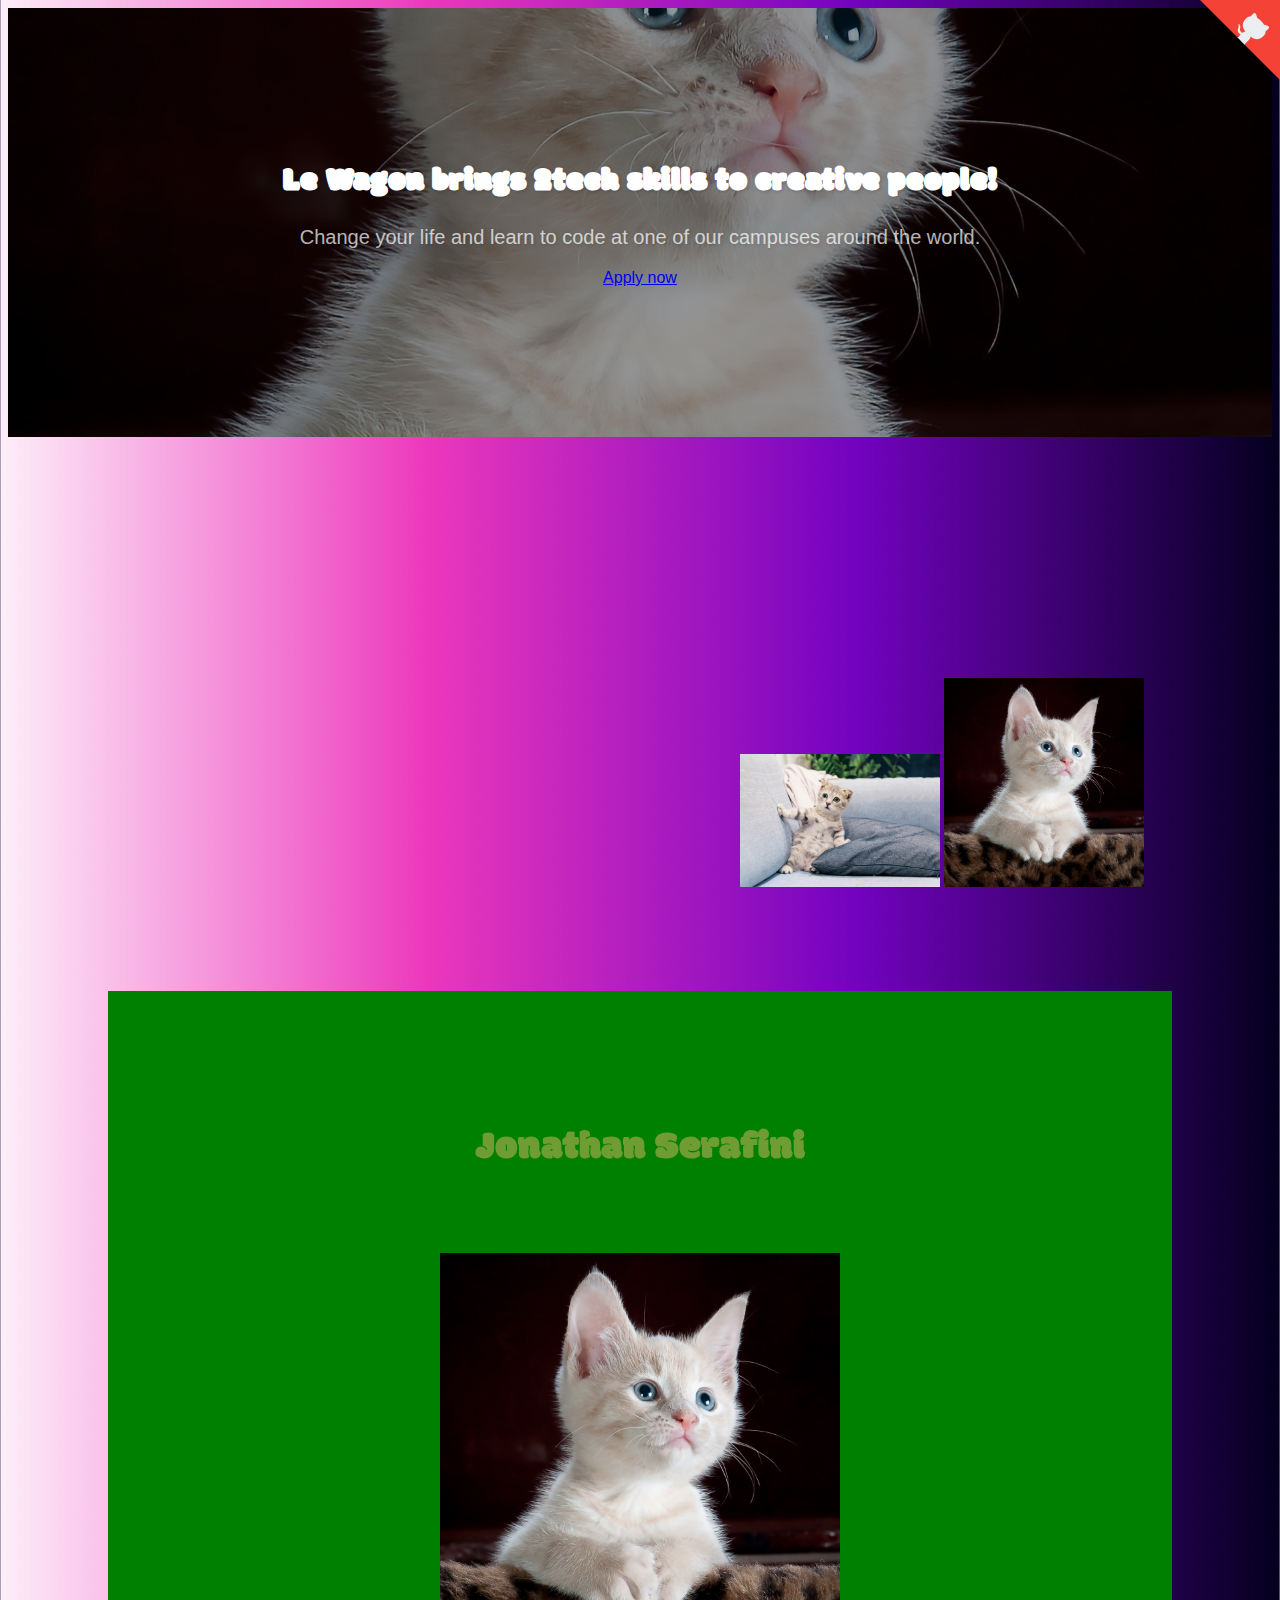
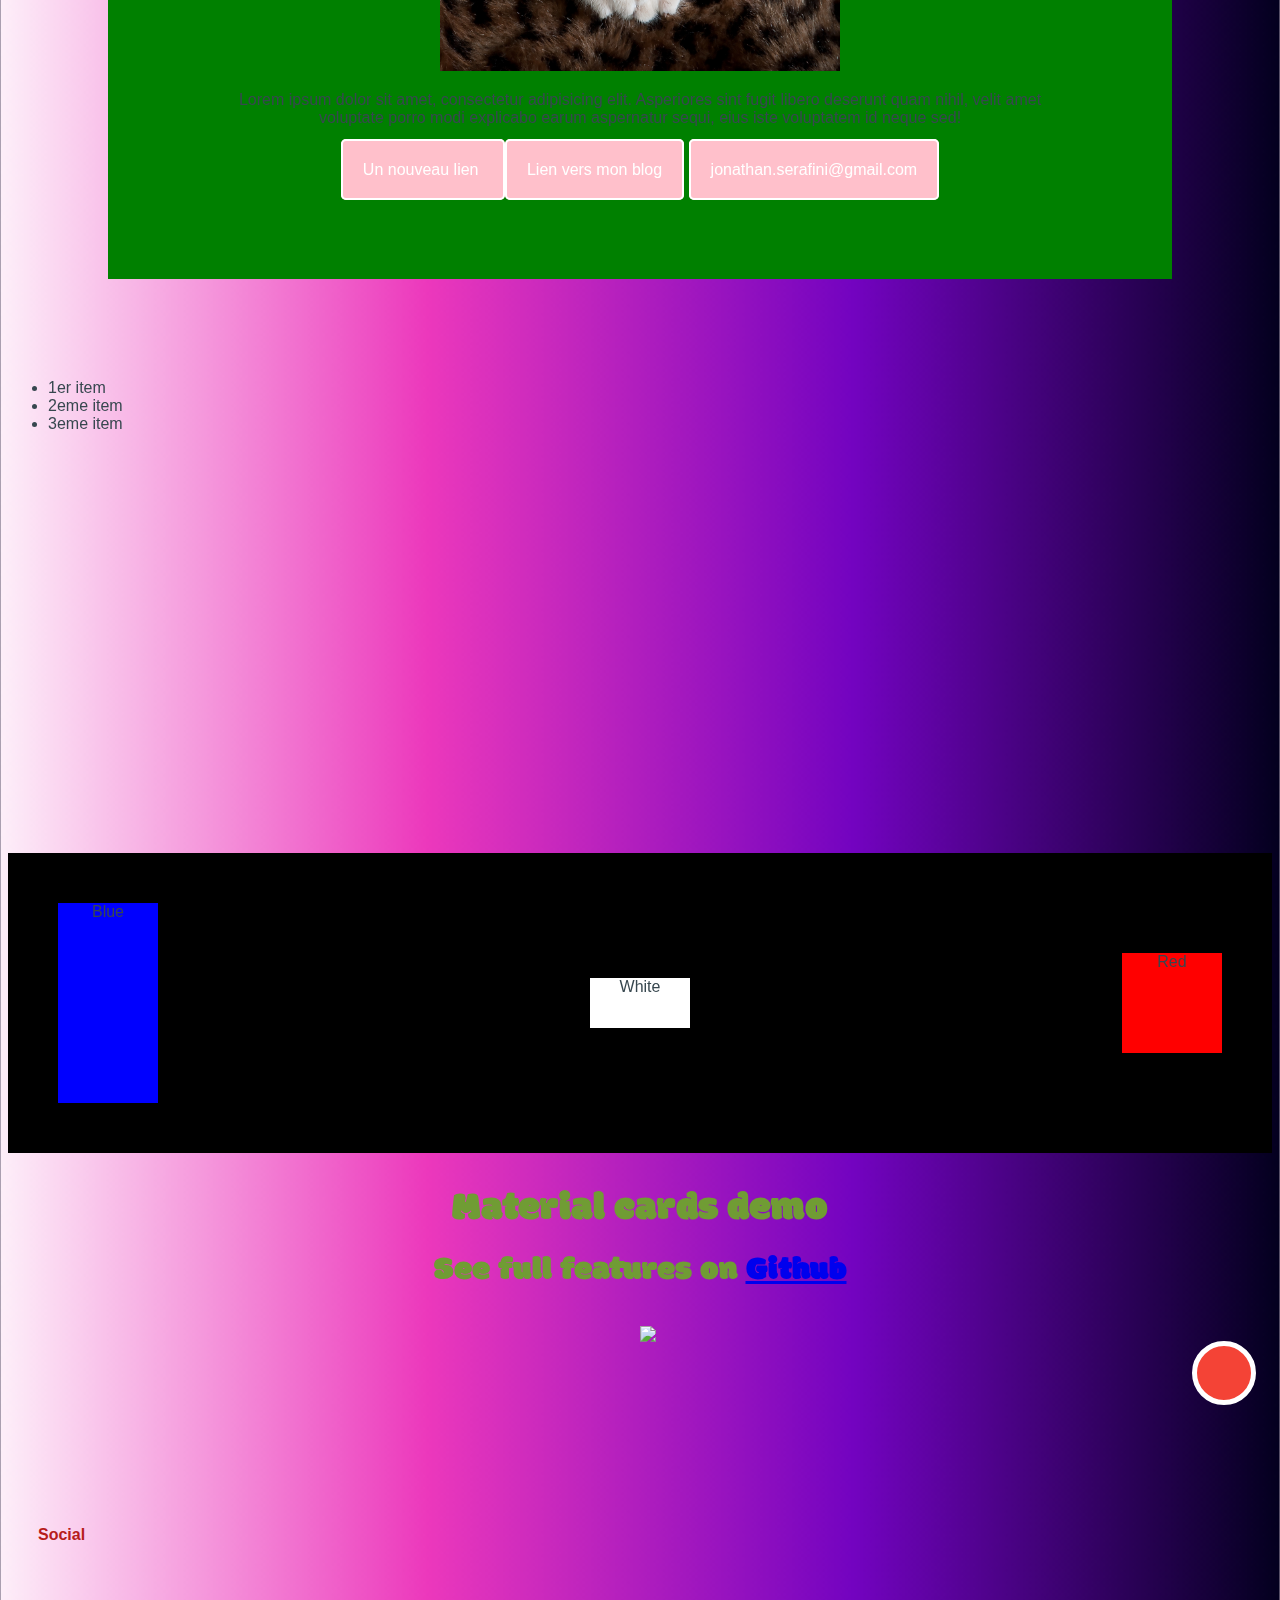
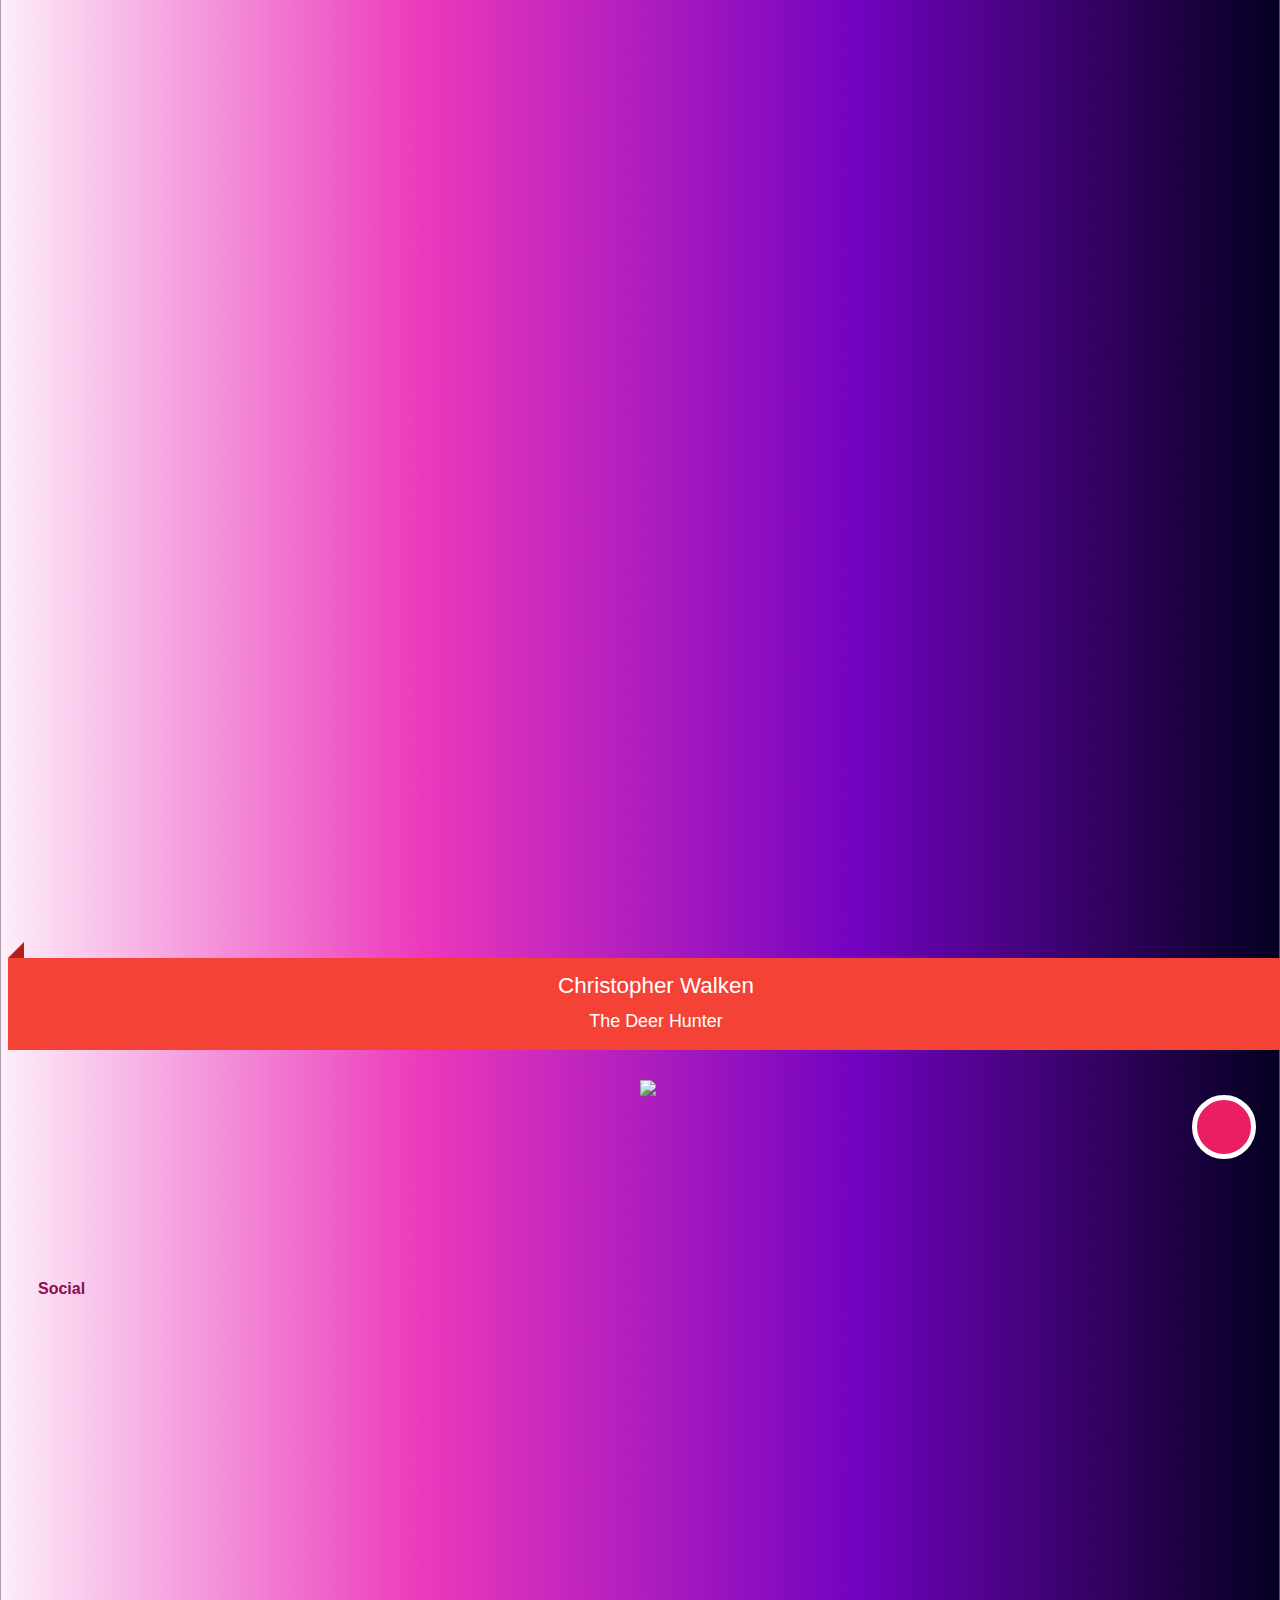
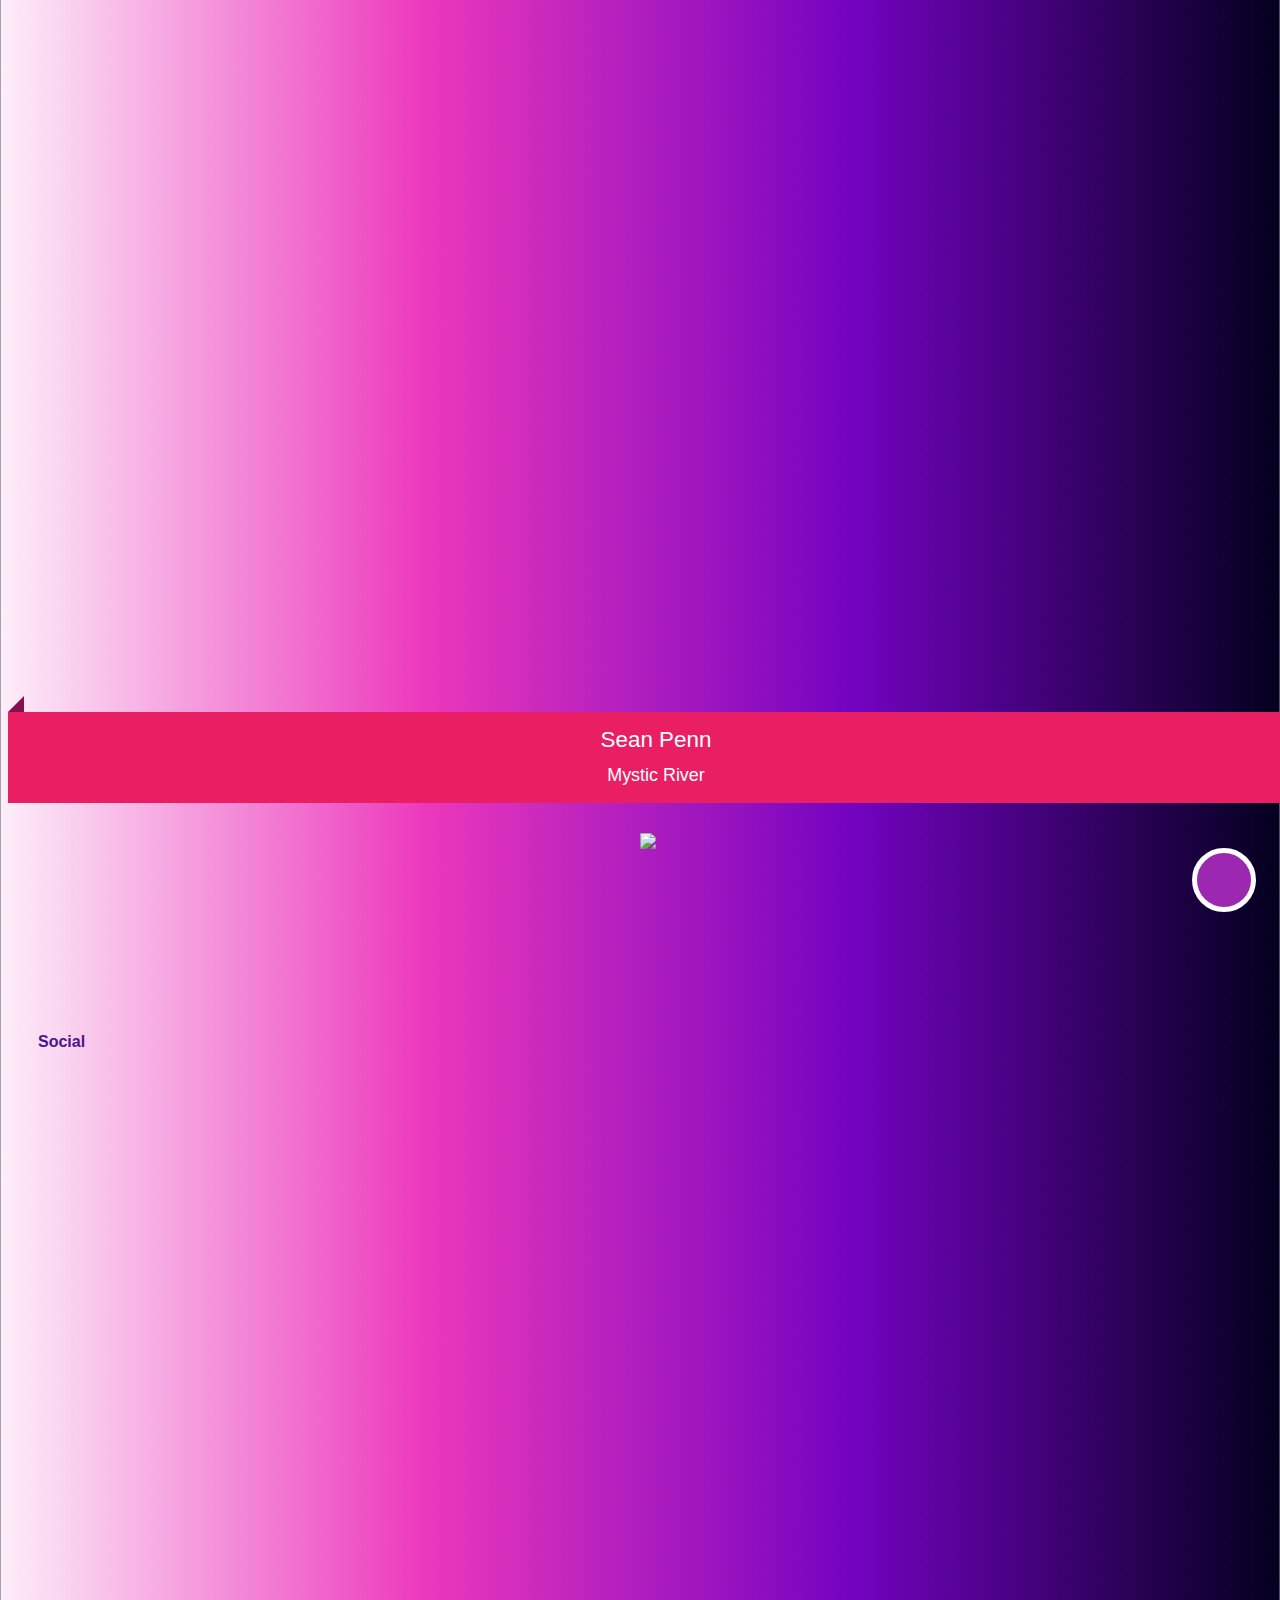
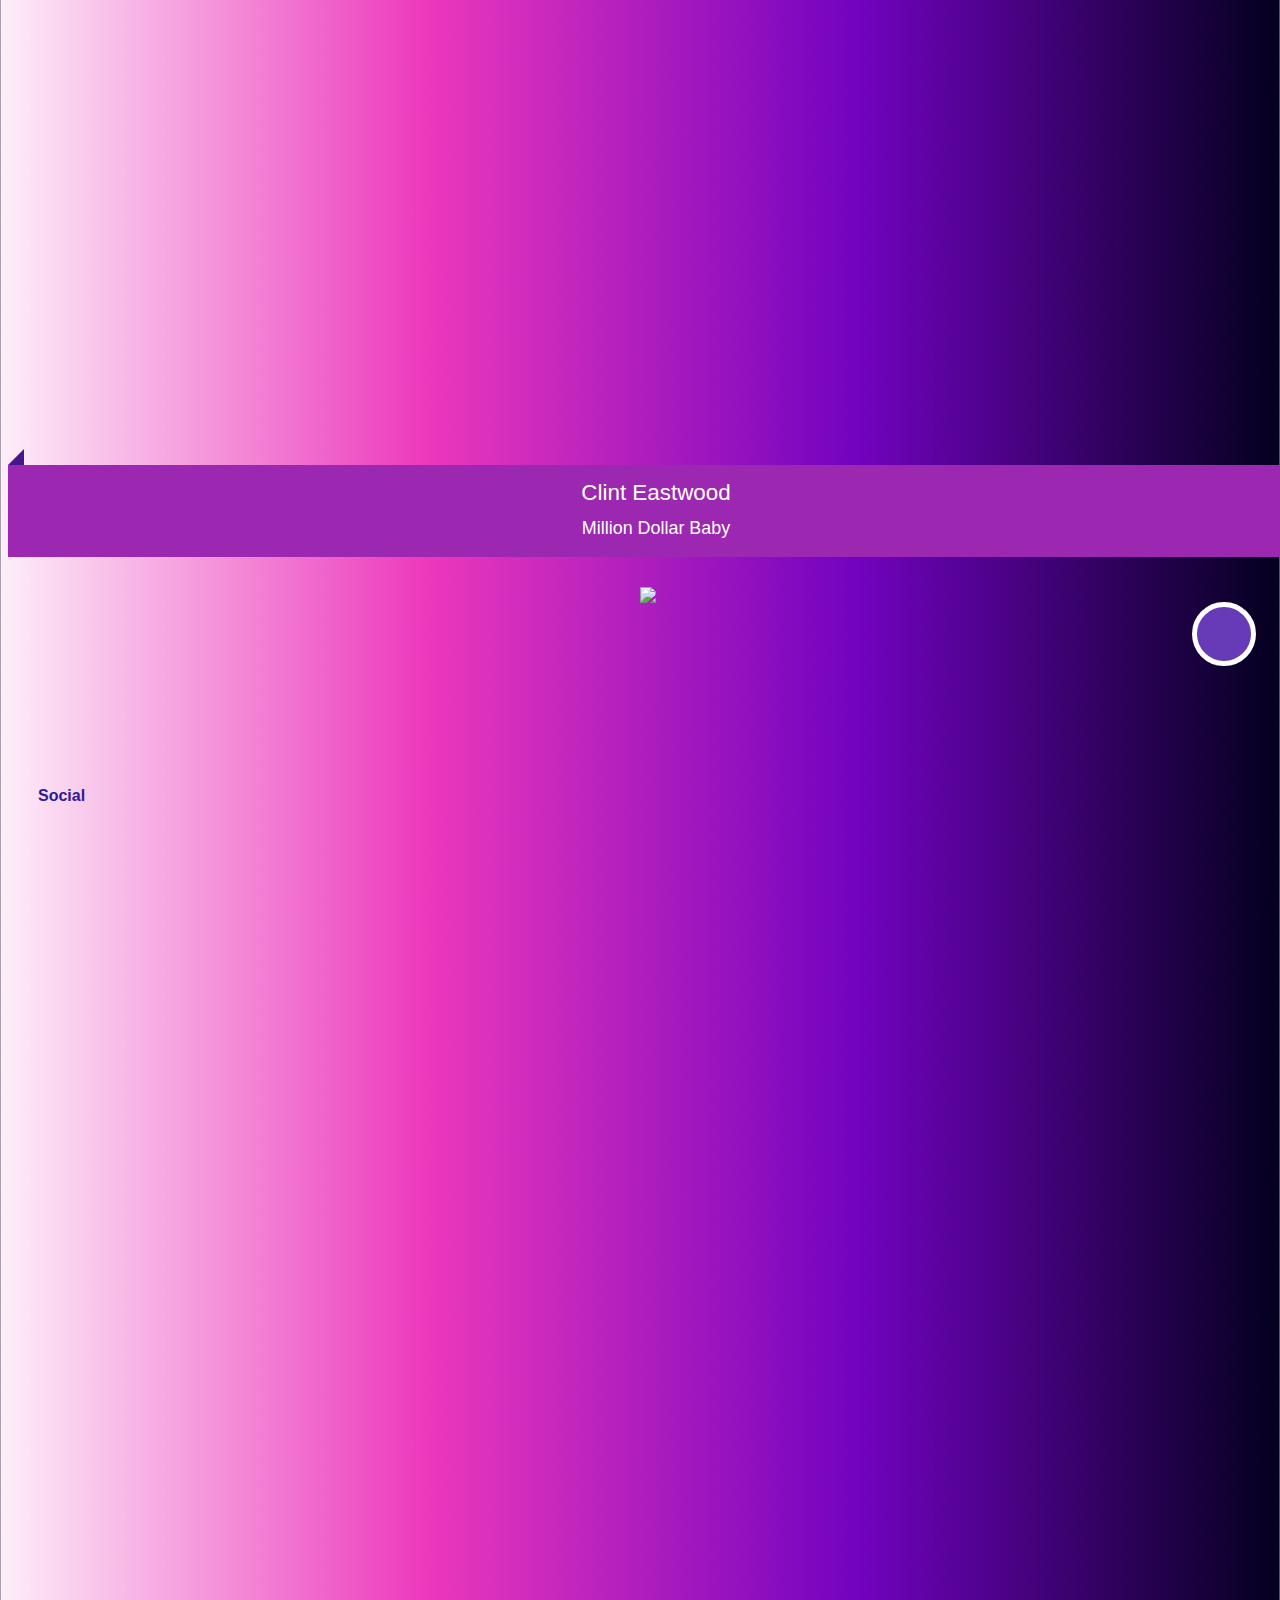
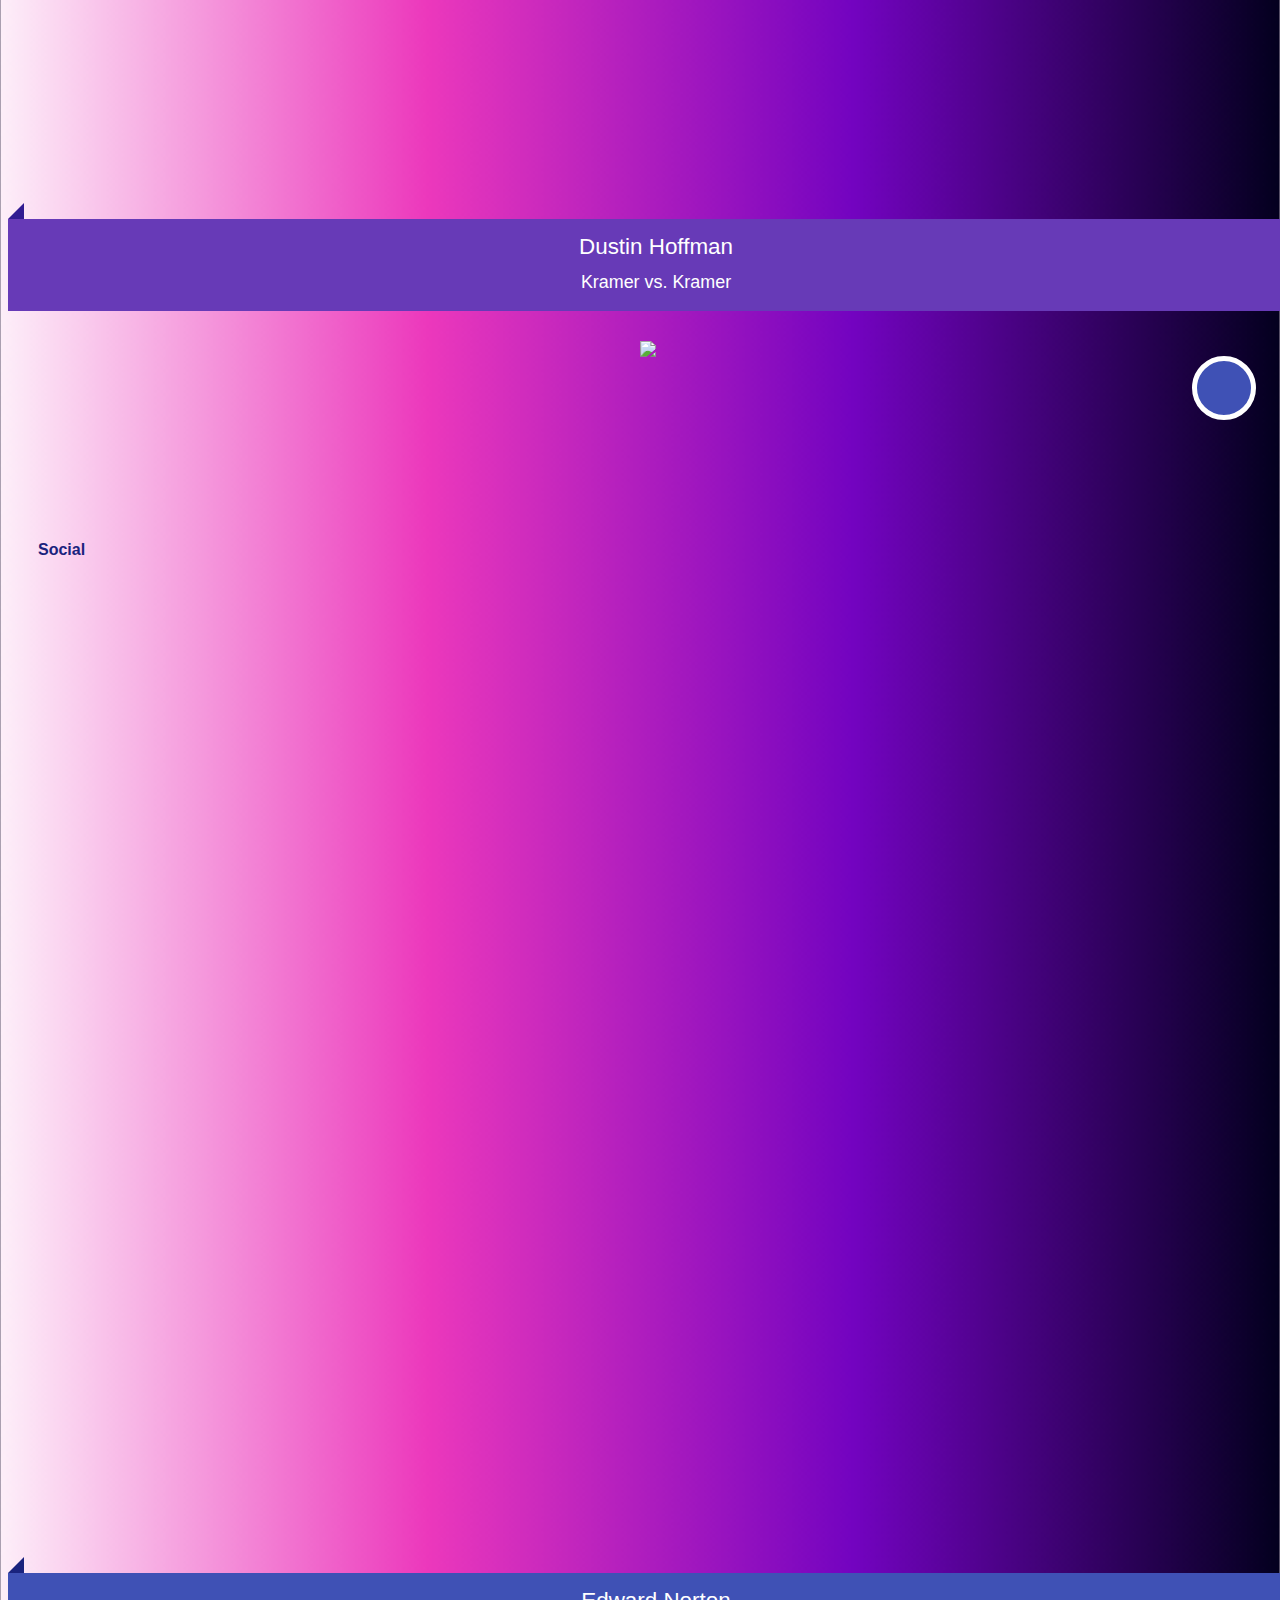
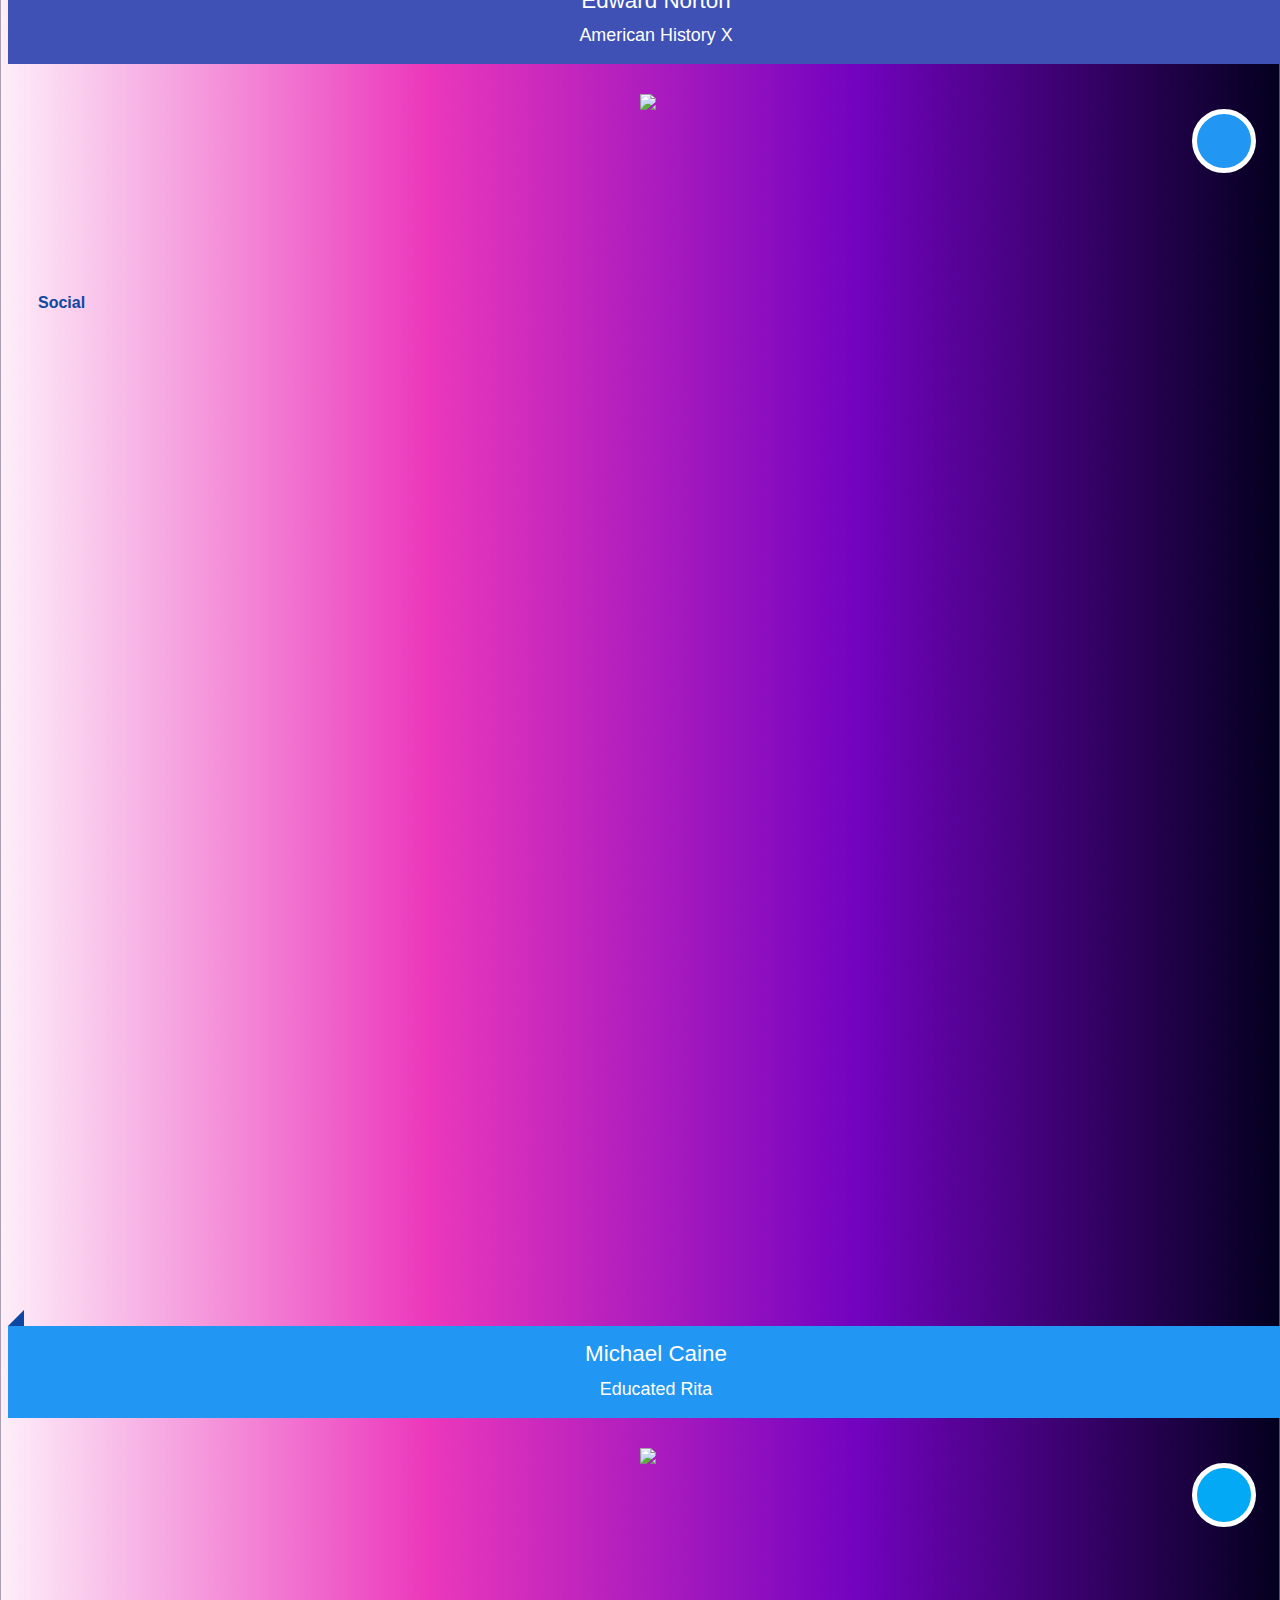
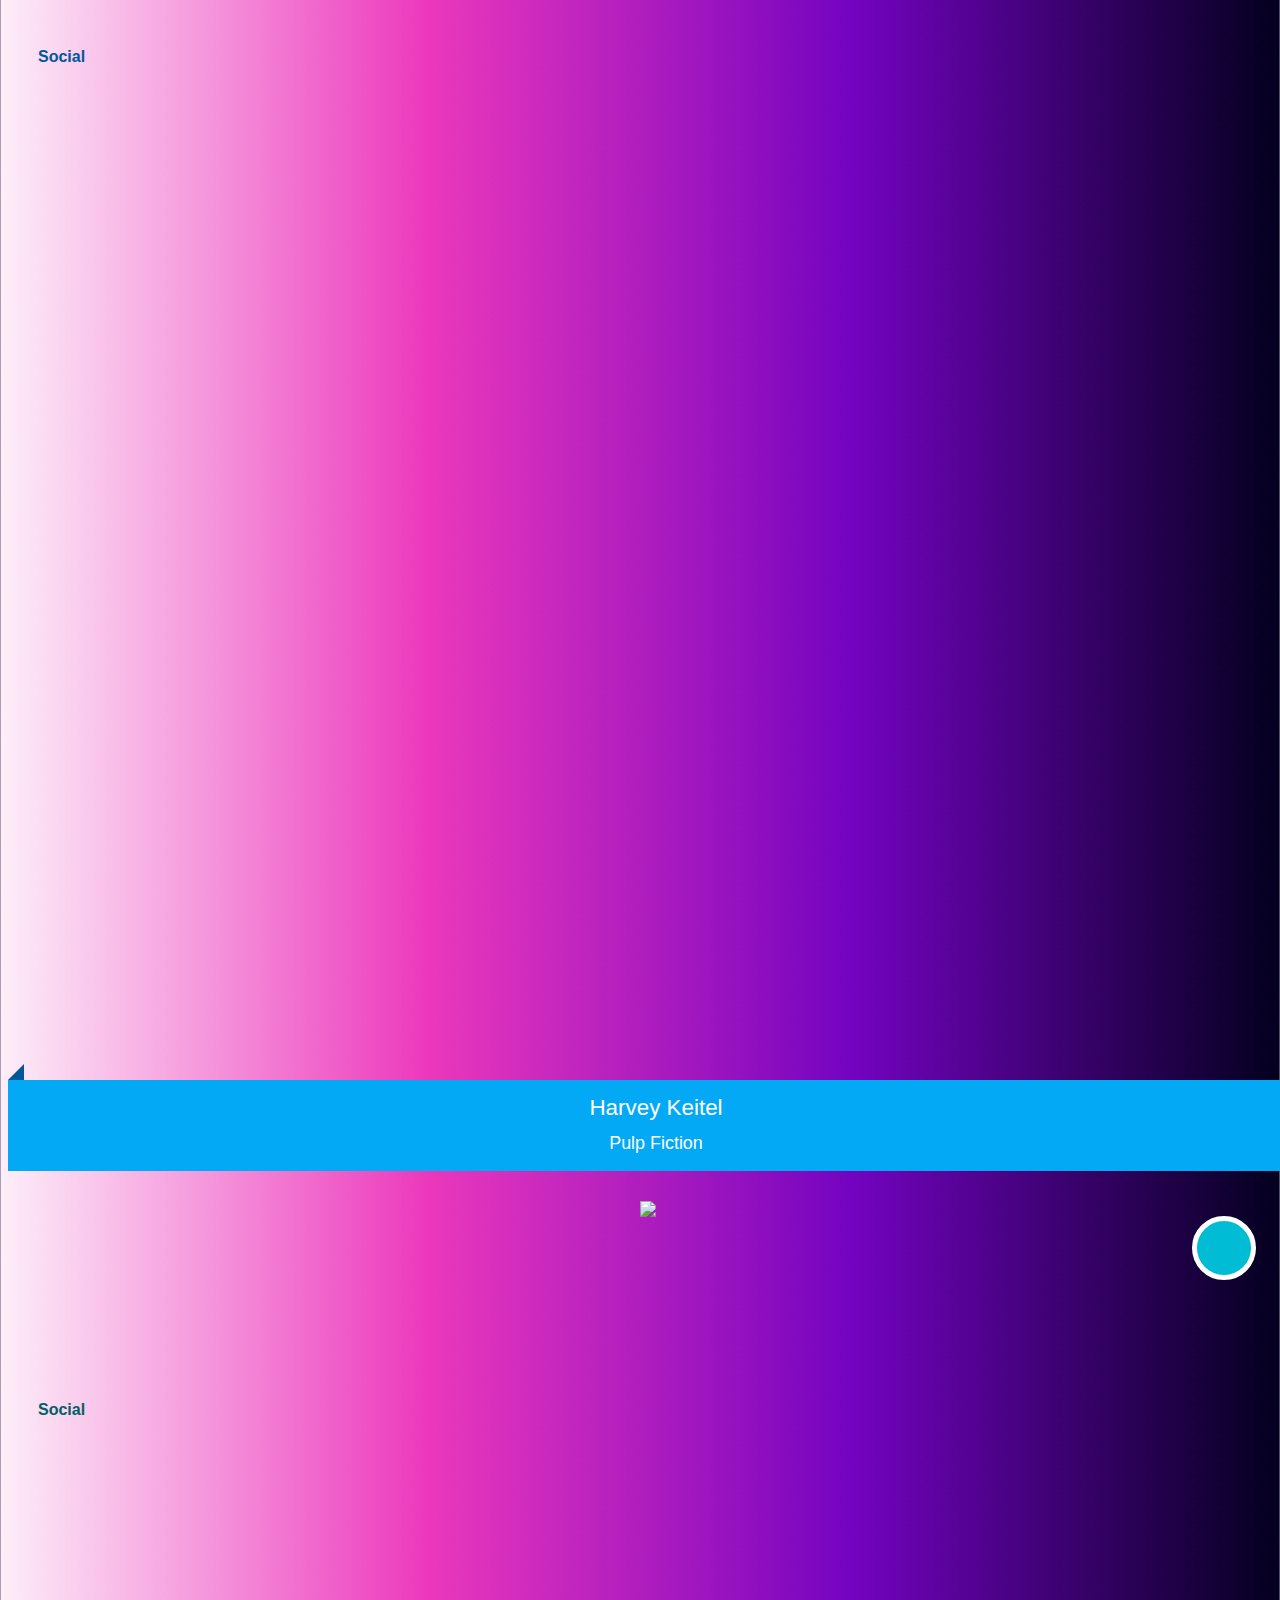
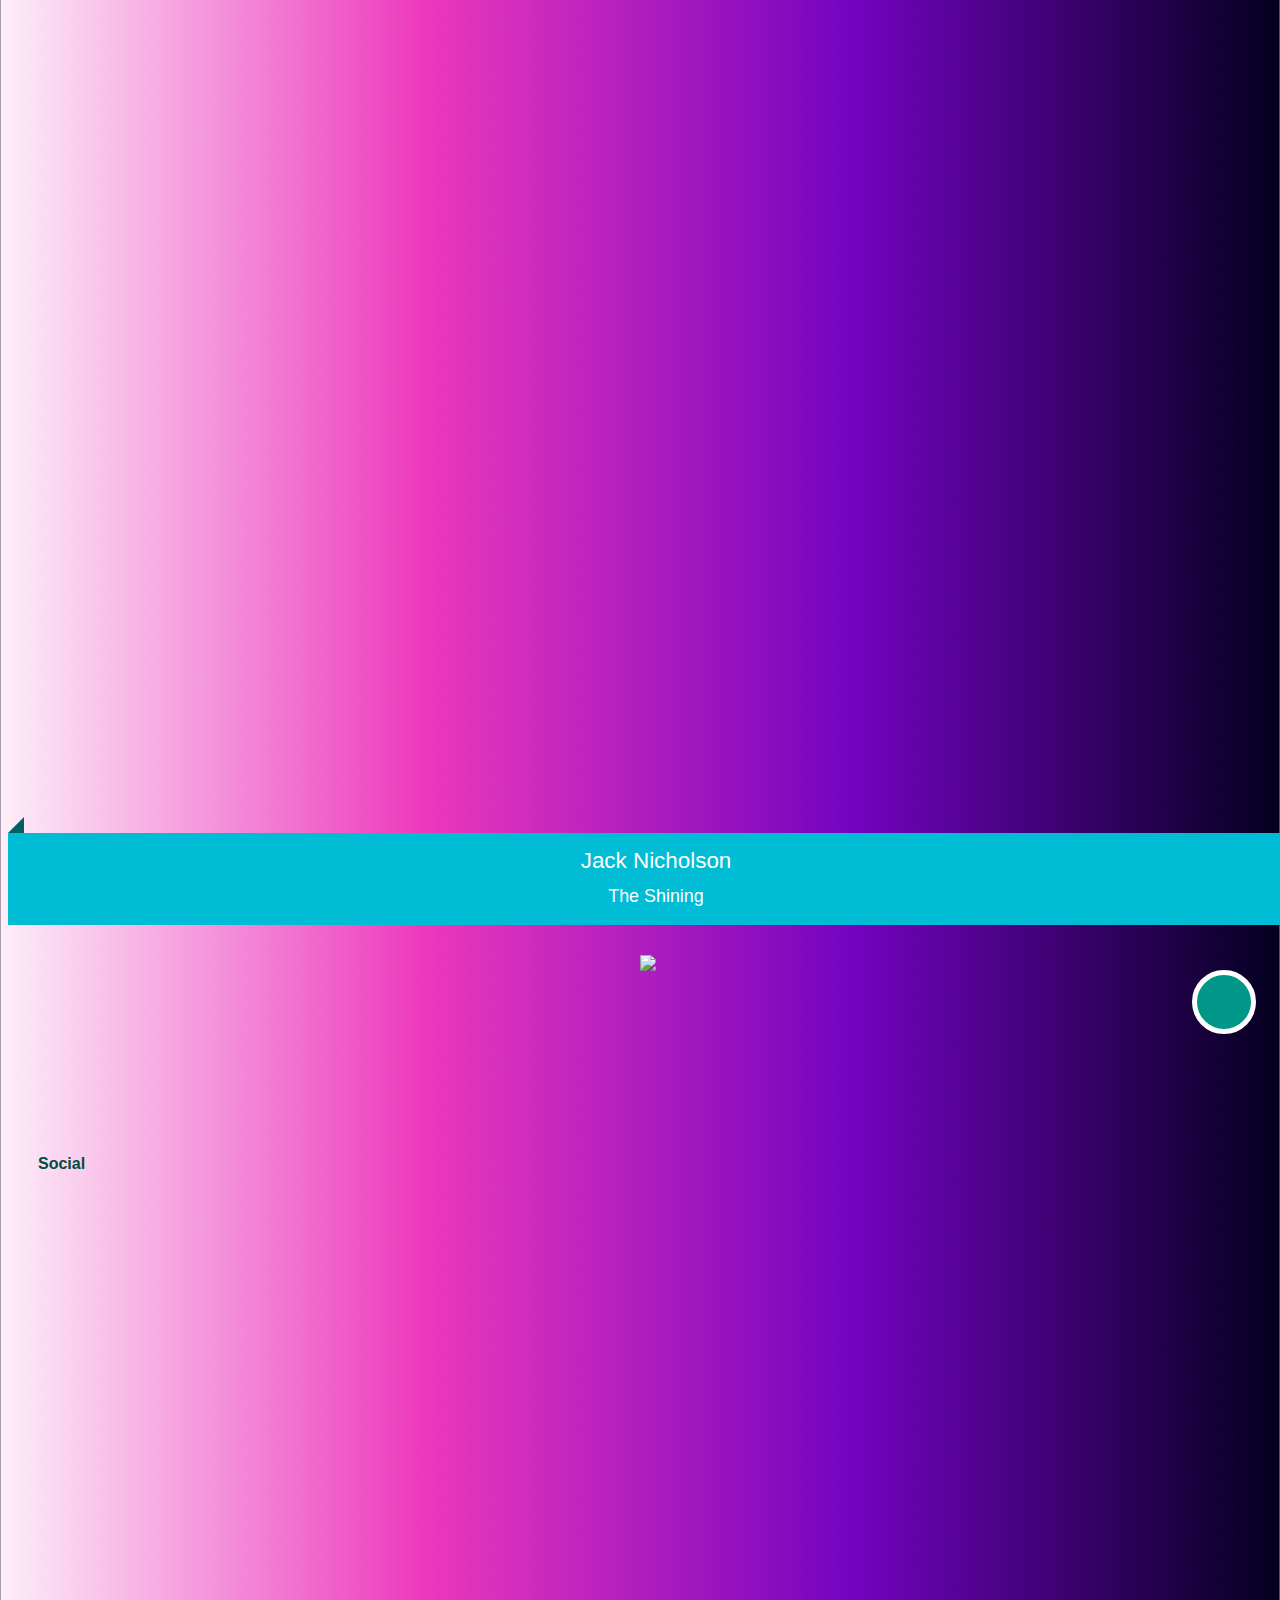
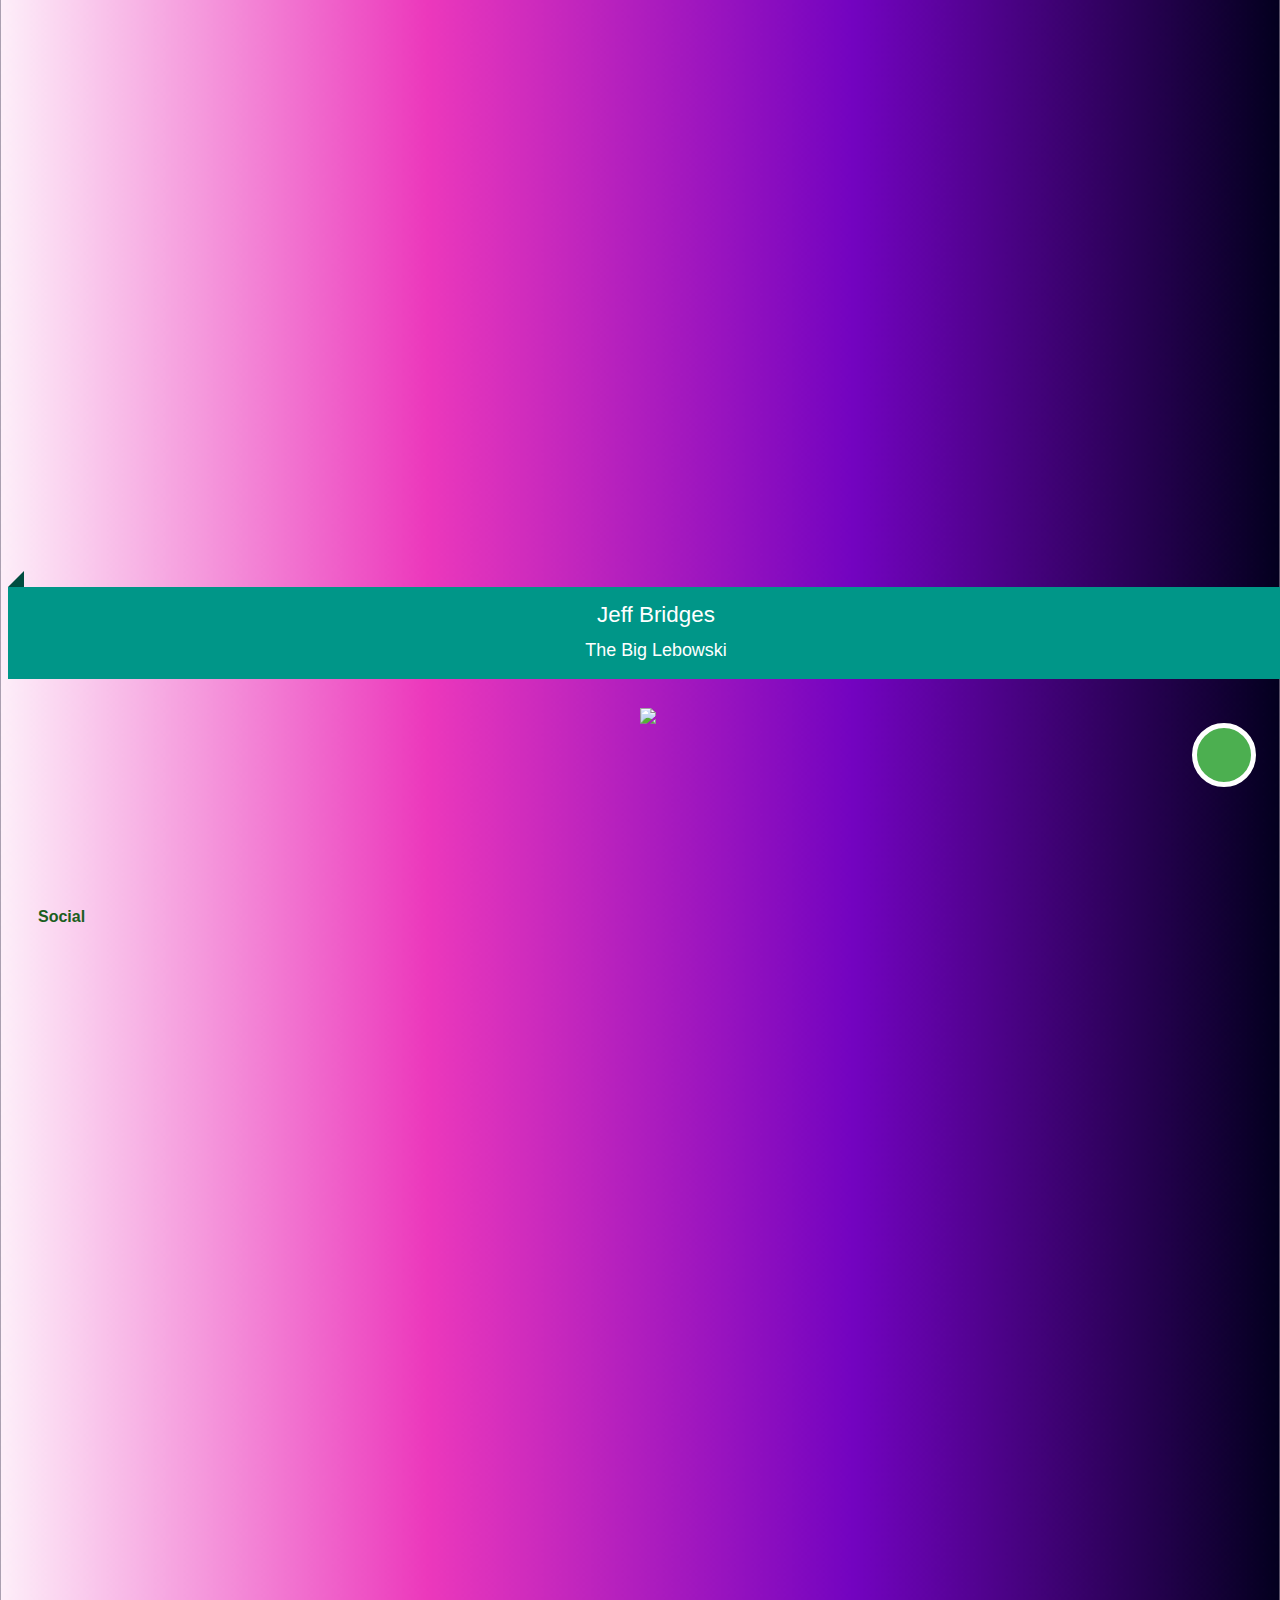
==== commit b00f763d: "Add files via upload" ====
--- a/index.html
+++ b/index.html
@@ -15,7 +15,7 @@
 
   <div class="banner" style="background-image: linear-gradient(rgba(0,0,0,0.4),rgba(0,0,0,0.4)), url(images/cat.jpg);">
     <div class="container">
-      <h1>Le Wagon brings <strong>tech skills</strong> to <strong>creative people</strong>!</h1>
+      <h1>Le Wagon brings 2<strong>tech skills</strong> to <strong>creative people</strong>!</h1>
       <p>Change your life and learn to code at one of our campuses around the world.</p>
       <a class="btn btn-flat" href="#">Apply now</a>
     </div>
